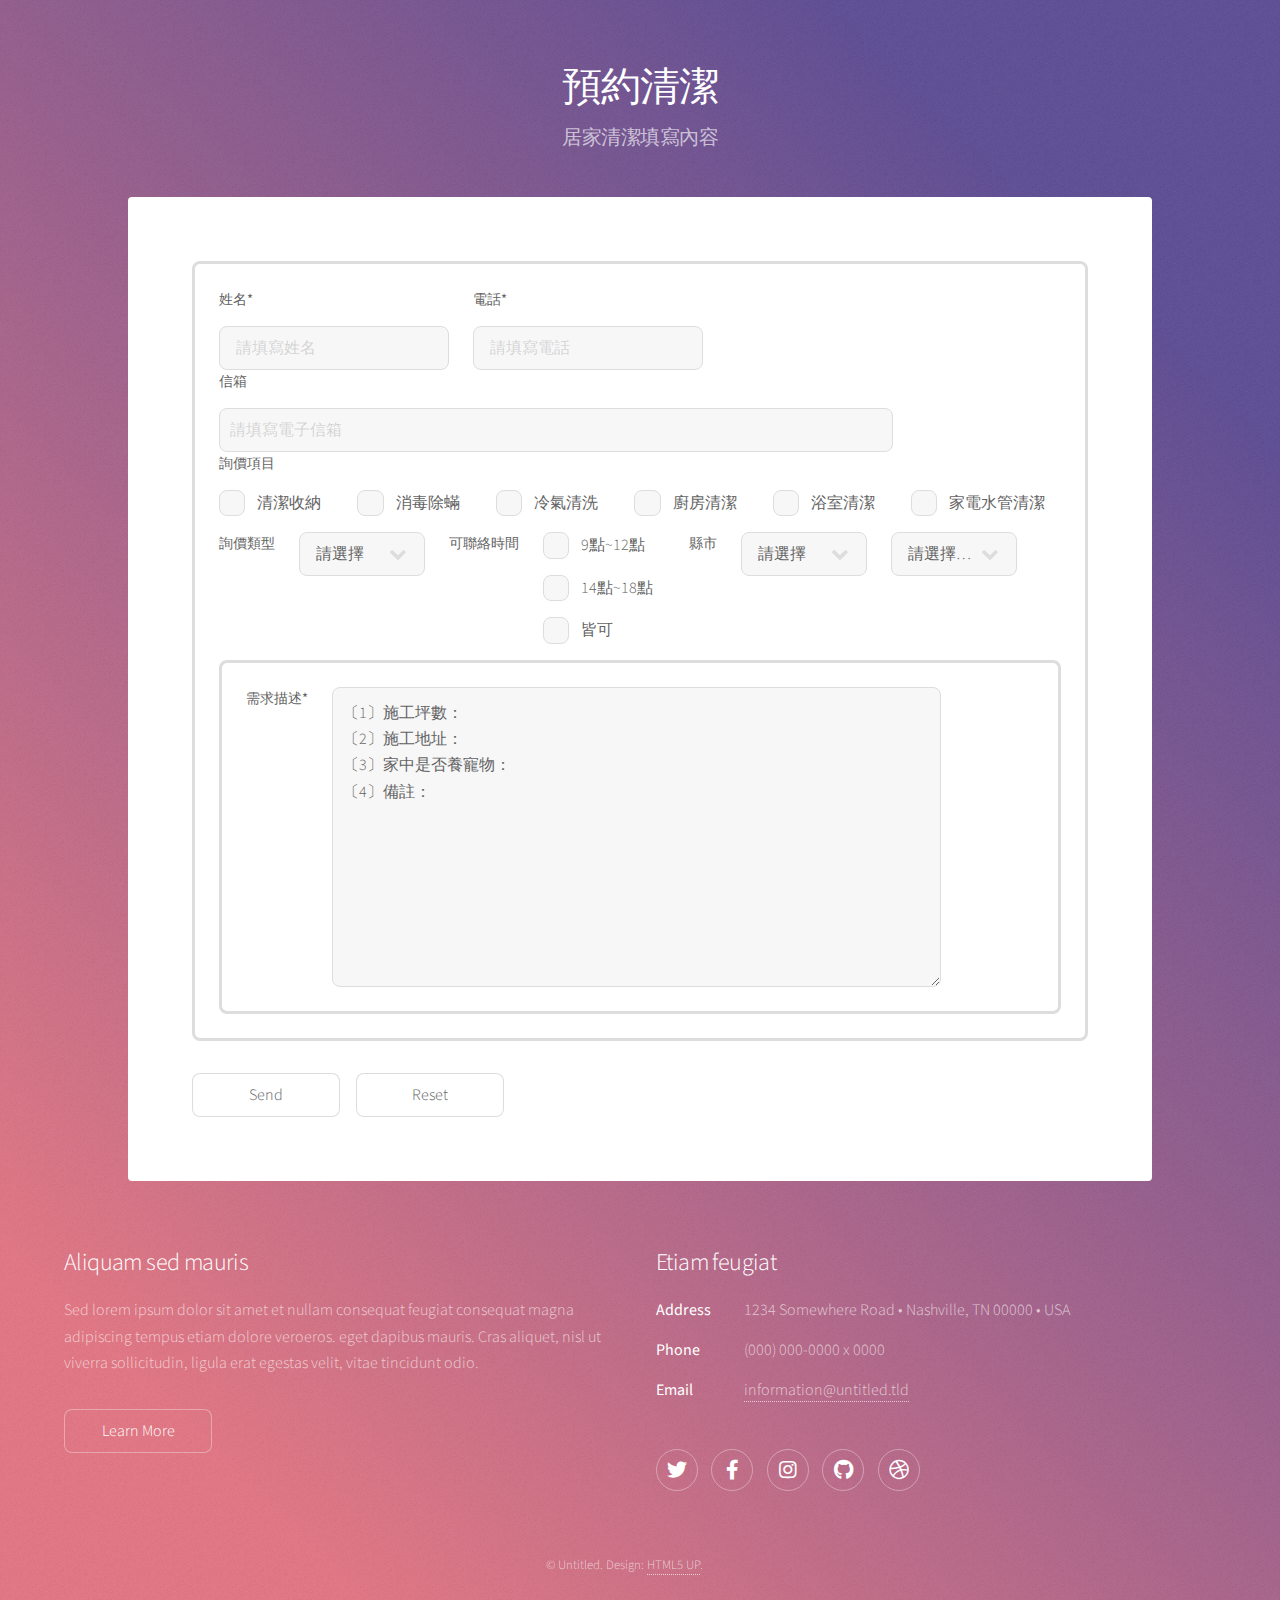
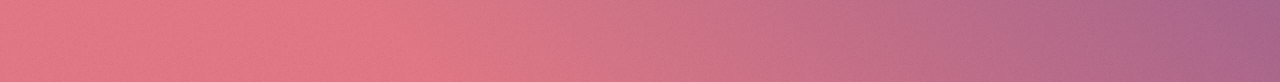
==== generic.html @ c470642e "Add files via upload" ====
<!DOCTYPE HTML>
<!--
	Stellar by HTML5 UP
	html5up.net | @ajlkn
	Free for personal and commercial use under the CCA 3.0 license (html5up.net/license)
-->
<html>
	<head>
		<title>Generic - Stellar by HTML5 UP</title>
		<meta charset="utf-8" />
		<meta name="viewport" content="width=device-width, initial-scale=1, user-scalable=no" />
		<link rel="stylesheet" href="assets/css/main.css" />
		<noscript><link rel="stylesheet" href="assets/css/noscript.css" /></noscript>
	</head>
	<body class="is-preload">

		<!-- Wrapper -->
			<div id="wrapper">

				<!-- Header -->
					<header id="header">
						<h1>預約清潔</h1>
						<p>居家清潔填寫內容</p>
					</header>

				<!-- Main -->
					<div id="main">

						<!-- Content -->
							<section id="content" class="main">
								<div class="formFlex">
									<div class="box">
										<div class="form-item">
											<div class="row">
												<!-- 姓名欄位 -->
												<div class="col-sm-6">
													<label for="name">姓名<span class="req-star">*</span></label>
													<input type="text" class="form-control" req="Y"  placeholder="請填寫姓名" title="請填寫姓名" form_id="name" />
												</div>
												<!-- 電話欄位 -->
												<div class="col-sm-6">
													<label for="tel">電話<span class="req-star">*</span></label>
													<input type="text" class="form-control" placeholder="請填寫電話" required title="請填寫電話" form_id="tel" />
												</div>
											</div>
										</div>
										
										<div class="form-item">
											<div class="row">
												<!-- 信箱欄位 -->
												<div class="col-sm-12">
													<label for="email">信箱</label>
													<input type="email" class="form-control" placeholder="請填寫電子信箱" title="請填寫電子信箱" form_id="email" style="width: 80%; padding: 10px; />
													
												</div>
											</div>
										</div>
										
										<div class="form-item>
											<div class="row">
												<div class="col-sm-3">
													<label for="">詢價項目</label>
												</div>
												<div class="col-sm-9">
													<div class="row">
														<div class="col-md-6">
																<div class="form-check form-check-inline">
																	<input class="form-check-input" type="checkbox" form_id="item" id="opt1" value="環境消毒" v2="pYS_BtY0m6yTLVaMa1JCag" onclick="cancel_item()">
																	<label class="form-check-label" for="opt1">清潔收納</label>
																</div>
															</div><div class="col-md-6">
																<div class="form-check form-check-inline">
																	<input class="form-check-input" type="checkbox" form_id="item" id="opt2" value="石材美容保養" v2="5tKpKqHPsMZQ82iPyZj4TQ" onclick="cancel_item()">
																	<label class="form-check-label" for="opt2">消毒除蟎</label>
																</div>
															</div><div class="col-md-6">
																<div class="form-check form-check-inline">
																	<input class="form-check-input" type="checkbox" form_id="item" id="opt3" value="地毯沙發清洗" v2="u4tA4QRfb-5cNGFmIECgQw" onclick="cancel_item()">
																	<label class="form-check-label" for="opt3">冷氣清洗</label>
																</div>
															</div><div class="col-md-6">
																<div class="form-check form-check-inline">
																	<input class="form-check-input" type="checkbox" form_id="item" id="opt4" value="深度清潔" v2="uLttaPXm97S-qRKG-ynlGA" onclick="cancel_item()">
																	<label class="form-check-label" for="opt4">廚房清潔</label>
																</div>
															</div><div class="col-md-6">
																<div class="form-check form-check-inline">
																	<input class="form-check-input" type="checkbox" form_id="item" id="opt5" value="駐點清潔管理維護" v2="Twlimva6g_nLSvMaW_A39w" onclick="cancel_item()">
																	<label class="form-check-label" for="opt5">浴室清潔</label>
																</div>
															</div><div class="col-md-6">
																<div class="form-check form-check-inline">
																	<input class="form-check-input" type="checkbox" form_id="item" id="opt8" value="家電水管清潔" v2="MtB-sEnBgJugyeVyTZpftA" onclick="cancel_item()">
																	<label class="form-check-label" for="opt8">家電水管清潔</label>
																</div>
															</div>
													</div>
												</div>
											</div>
										</div>
										<div class="form-item">
											<div class="row">
												<div class="col-sm-3">
													<label for="">詢價類型</label>
												</div>
												<div class="col-sm-9">
													<select class="form-control" name="" id="" form_id="type">
														<option selected disabled value="">請選擇</option>
														<option value="住家">住家</option>
														<option value="營業場所">營業場所</option>
														<option value="商辦大樓">商辦大樓</option>
														<option value="辦公室">辦公室</option>
														<option value="社區">社區</option>
														<option value="醫院診所">醫院診所</option>
														<option value="其他">其他</option>
													</select>
												</div>
											</div>
										</div>
										<div class="form-item">
											<div class="row">
												<div class="col-sm-3">
													<label for="">可聯絡時間</label>
												</div>
												<div class="col-sm-9">
													<div class="form-check form-check-inline">
														<input class="form-check-input" type="checkbox" id="time1" value="9點~12點" form_id="time">
														<label class="form-check-label" for="time1">9點~12點</label>
													</div>
													<div class="form-check form-check-inline">
														<input class="form-check-input" type="checkbox" id="time2" value="14點~18點" form_id="time">
														<label class="form-check-label" for="time2">14點~18點</label>
													</div>
													<div class="form-check form-check-inline">
														<input class="form-check-input" type="checkbox" id="time3" value="皆可" form_id="time">
														<label class="form-check-label" for="time3">皆可</label>
													</div>
												</div>
											</div>
										</div>
										<div class="form-item">
											<div class="row">
												<div class="col-sm-3">
													<label for="">縣市</label>
												</div>
												<div class="col-sm-9">
													<div class="row">
														<div class="col-6">
															<!-- 城市選擇 -->
															<select class="form-control" name="city" id="city" form_id="city">
															  <option selected disabled value="">請選擇</option>
															  <option value="taipei">台北市</option>
															  <option value="newtaipei">新北市</option>
															</select>
														  </div>
														  <div class="col-6">
															<!-- 區域選擇 -->
															<select class="form-control" name="district" id="district" form_id="district">
															  <option selected disabled value="">請選擇區域</option>
															</select>
														  </div>



<script>
	// 初始化區域選項
	const districtOptions = {
	  taipei: [
		'中正區', '大安區', '松山區', '信義區', '士林區'
	  ],
	  newtaipei: [
		'淡水區', '新莊區', '中和區', '永和區', '三重區'
	  ]
	};
  
	// 取得城市選擇器和區域選擇器
	const citySelect = document.getElementById('city');
	const districtSelect = document.getElementById('district');
  
	// 當城市選擇變化時更新區域選擇
	citySelect.addEventListener('change', function() {
	  const selectedCity = citySelect.value;
  
	  // 清空現有的區域選項
	  districtSelect.innerHTML = '<option selected disabled value="">請選擇區域</option>';
  
	  // 根據選擇的城市動態創建區域選項
	  if (districtOptions[selectedCity]) {
		districtOptions[selectedCity].forEach(function(district) {
		  const option = document.createElement('option');
		  option.value = district;
		  option.textContent = district;
		  districtSelect.appendChild(option);
		});
	  }
	});
  
	// 預設觸發一次來載入初始的區域選項
	citySelect.dispatchEvent(new Event('change'));
  </script>

													</div>
												</div>
											</div>
										</div>

									</div>
									<div class="box">
										<div class="form-item">
											<div class="row">
												<div class="col-sm-3">
													<label for="">需求描述<span class="req-star">*</span></label>
												</div>
												<div class="col-sm-9">
													<textarea class="form-control askTextarea" name="" id="" rows="7" style="width: 300%; height: 300px; padding-left: 10px; text-align: left;" req="Y" title="請填寫需求描述" form_id="content">
〔1〕施工坪數：
〔2〕施工地址：
〔3〕家中是否養寵物：
〔4〕備註：
													</textarea>
												</div>
											</div>
										</div>
									</div>
													
													
											</div>
										</div>
										
														<div class="col-12">
															<ul class="actions">
																<li><input type="submit" class="style1" value="Send" /></li>
																<li><input type="reset" class="style2" value="Reset" /></li>
															</ul>
													</div>

												</div>
											</div>
										</div>
									</div>
								</div>
							</section>

					</div>

				<!-- Footer -->
					<footer id="footer">
						<section>
							<h2>Aliquam sed mauris</h2>
							<p>Sed lorem ipsum dolor sit amet et nullam consequat feugiat consequat magna adipiscing tempus etiam dolore veroeros. eget dapibus mauris. Cras aliquet, nisl ut viverra sollicitudin, ligula erat egestas velit, vitae tincidunt odio.</p>
							<ul class="actions">
								<li><a href="#" class="button">Learn More</a></li>
							</ul>
						</section>
						<section>
							<h2>Etiam feugiat</h2>
							<dl class="alt">
								<dt>Address</dt>
								<dd>1234 Somewhere Road &bull; Nashville, TN 00000 &bull; USA</dd>
								<dt>Phone</dt>
								<dd>(000) 000-0000 x 0000</dd>
								<dt>Email</dt>
								<dd><a href="#">information@untitled.tld</a></dd>
							</dl>
							<ul class="icons">
								<li><a href="#" class="icon brands fa-twitter alt"><span class="label">Twitter</span></a></li>
								<li><a href="#" class="icon brands fa-facebook-f alt"><span class="label">Facebook</span></a></li>
								<li><a href="#" class="icon brands fa-instagram alt"><span class="label">Instagram</span></a></li>
								<li><a href="#" class="icon brands fa-github alt"><span class="label">GitHub</span></a></li>
								<li><a href="#" class="icon brands fa-dribbble alt"><span class="label">Dribbble</span></a></li>
							</ul>
						</section>
						<p class="copyright">&copy; Untitled. Design: <a href="https://html5up.net">HTML5 UP</a>.</p>
					</footer>

			</div>

		<!-- Scripts -->
			<script src="assets/js/jquery.min.js"></script>
			<script src="assets/js/jquery.scrollex.min.js"></script>
			<script src="assets/js/jquery.scrolly.min.js"></script>
			<script src="assets/js/browser.min.js"></script>
			<script src="assets/js/breakpoints.min.js"></script>
			<script src="assets/js/util.js"></script>
			<script src="assets/js/main.js"></script>

	</body>
</html>
---- assets/css/main.css ----
@import url(fontawesome-all.min.css);
@import 'https://fonts.googleapis.com/css?family=Source+Sans+Pro:300,400';

/*
	Stellar by HTML5 UP
	html5up.net | @ajlkn
	Free for personal and commercial use under the CCA 3.0 license (html5up.net/license)
*/

html, body, div, span, applet, object,
iframe, h1, h2, h3, h4, h5, h6, p, blockquote,
pre, a, abbr, acronym, address, big, cite,
code, del, dfn, em, img, ins, kbd, q, s, samp,
small, strike, strong, sub, sup, tt, var, b,
u, i, center, dl, dt, dd, ol, ul, li, fieldset,
form, label, legend, table, caption, tbody,
tfoot, thead, tr, th, td, article, aside,
canvas, details, embed, figure, figcaption,
footer, header, hgroup, menu, nav, output, ruby,
section, summary, time, mark, audio, video {
	margin: 0;
	padding: 0;
	border: 0;
	font-size: 100%;
	font: inherit;
	vertical-align: baseline;}

article, aside, details, figcaption, figure,
footer, header, hgroup, menu, nav, section {
	display: block;}

body {
	line-height: 1;
}



.background-image {
    width: 100%; /* 背景圖片充滿容器 */
    height: 80vh; /* 設置高度為視窗高度 */
    object-fit: cover; /* 確保圖片按照比例充滿 */
    z-index: -1; /* 將圖片置於背景 */
    position: absolute;
    top: 0;
    left: 0;
}

p.intro {
    font-size: 18px; /* 調整字型大小 */
    line-height: 2.5; /* 調整行距 */
    color: #444; /* 深灰色 */
    font-weight: bold; /* 加粗文字 */
    margin-bottom: 20px;
    font-family: 'Klee One', sans-serif;
  }
  
  p.promise {
    font-size: 16px;
    line-height: 2;
    color: #555; /* 中灰色 */
    margin-bottom: 15px;
    text-align: left; /* 靠左對齊 */
    font-family: 'Klee One', sans-serif;
  }

  .custom-font {
	font-family: 'Klee One', sans-serif;
  }
  
  p.ending {
    font-size: 16px;
    line-height: 2.2;
    color: #666; /* 淺灰色 */
    font-style: italic; /* 斜體 */
    text-align: right; /* 靠右對齊 */
    margin-top: 20px;
    font-family: 'Klee One', sans-serif;
  }
  
  .parent-container {
	width: 100%; /* 保證容器寬度 */
  }

  /* 設定 Klee One 字體 */
@import url('https://fonts.googleapis.com/css2?family=Klee+One&display=swap');

/* 設定 Klee One 字體 */
@import url('https://fonts.googleapis.com/css2?family=Klee+One&display=swap');


/* 方框樣式 */
.content-box {
    border: 2px solid #ccc; /* 邊框顏色和寬度 */
    padding: 20px; /* 內邊距 */
    margin: 20px 0; /* 外邊距 */
    background-color: #f9f9f9; /* 背景顏色 */
    border-radius: 10px; /* 邊框圓角 */
    font-family: 'Klee One', sans-serif; /* 字體 */
}





.highlight-text {
    font-family: 'Klee One', sans-serif;  /* 更改字體 */
    font-size: 0.75em;  /* 設置字體大小 */
    color: #393130;  /* 可選，改變文字顏色 */
	padding: 10px;  /* 內邊距 */
    border: 2px solid #292221;  /* 邊框顏色 */
    border-radius: 5px;  /* 可選，圓角邊框 */
    display: inline-flex;  /* 使文字框保持在文字周圍 */
}

/* 包裝文本和圖片的容器 */
.content-container {
    display: flex;
    justify-content: space-between; /* 使內容分布在兩端 */
    align-items: center; /* 垂直居中 */
}

/* 圖片部分 */
.image-content {
    width: 35%; /* 根據需要調整圖片區域的寬度 */
}

/* 使圖片不會超過容器的寬度 */
.image-content img {
    max-width: 100%;
    height: auto;
}

/* 確保圖片大小和位置正確 */
#header .logo img {
	width: 100px;  /* 根據你要的大小調整 */
	height: auto;  /* 保持圖片的比例 */
	max-width: 100%;  /* 保持圖片響應式，適應不同螢幕 */
	display: block;  /* 去除圖片下方空白 */
	margin: 0 auto;  /* 水平居中圖片 */
  }
  
  /* 置中容器 */
  #header .logo {
	display: flex;
	justify-content: center; /* 水平置中 */
	align-items: center; /* 垂直置中 */
  }

ol, ul {
	list-style: none;
}

blockquote, q {
	quotes: none;
}

	blockquote:before, blockquote:after, q:before, q:after {
		content: '';
		content: none;
	}

table {
	border-collapse: collapse;
	border-spacing: 0;
}

body {
	-webkit-text-size-adjust: none;
}

mark {
	background-color: transparent;
	color: inherit;
}

input::-moz-focus-inner {
	border: 0;
	padding: 0;
}

input, select, textarea {
	-moz-appearance: none;
	-webkit-appearance: none;
	-ms-appearance: none;
	appearance: none;
}

/* Basic */

	@-ms-viewport {
		width: device-width;
	}

	body {
		-ms-overflow-style: scrollbar;
	}

	@media screen and (max-width: 480px) {

		html, body {
			min-width: 320px;
		}

	}

	html {
		box-sizing: border-box;
	}

	*, *:before, *:after {
		box-sizing: inherit;
	}

	body {
		background-color: #935d8c;
		background-image: url("images/overlay.png"), -moz-linear-gradient(45deg, #e37682 15%, #5f4d93 85%);
		background-image: url("images/overlay.png"), -webkit-linear-gradient(45deg, #e37682 15%, #5f4d93 85%);
		background-image: url("images/overlay.png"), -ms-linear-gradient(45deg, #e37682 15%, #5f4d93 85%);
		background-image: url("images/overlay.png"), linear-gradient(45deg, #e37682 15%, #5f4d93 85%);
	}

		body.is-preload *, body.is-preload *:before, body.is-preload *:after {
			-moz-animation: none !important;
			-webkit-animation: none !important;
			-ms-animation: none !important;
			animation: none !important;
			-moz-transition: none !important;
			-webkit-transition: none !important;
			-ms-transition: none !important;
			transition: none !important;
		}

/* Type */

	body {
		background-color: #935d8c;
		color: rgba(255, 255, 255, 0.65);
	}

	body, input, select, textarea {
		font-family: "Source Sans Pro", Helvetica, sans-serif;
		font-size: 17pt;
		font-weight: 300;
		line-height: 1.65;
	}

		@media screen and (max-width: 1680px) {

			body, input, select, textarea {
				font-size: 14pt;
			}

		}

		@media screen and (max-width: 1280px) {

			body, input, select, textarea {
				font-size: 12pt;
			}

		}

		@media screen and (max-width: 360px) {

			body, input, select, textarea {
				font-size: 11pt;
			}

		}

	a {
		-moz-transition: color 0.2s ease, border-bottom 0.2s ease;
		-webkit-transition: color 0.2s ease, border-bottom 0.2s ease;
		-ms-transition: color 0.2s ease, border-bottom 0.2s ease;
		transition: color 0.2s ease, border-bottom 0.2s ease;
		text-decoration: none;
		border-bottom: dotted 1px;
		color: inherit;
	}

		a:hover {
			border-bottom-color: transparent;
		}

	strong, b {
		font-weight: 400;
	}

	em, i {
		font-style: italic;
	}

	p {
		margin: 0 0 2em 0;
	}

		p.content {
			-moz-columns: 20em 2;
			-webkit-columns: 20em 2;
			-ms-columns: 20em 2;
			columns: 20em 2;
			-moz-column-gap: 2em;
			-webkit-column-gap: 2em;
			-ms-column-gap: 2em;
			column-gap: 2em;
			text-align: justify;
		}

	h1, h2, h3, h4, h5, h6 {
		font-weight: 300;
		line-height: 1.5;
		margin: 0 0 0.7em 0;
		letter-spacing: -0.025em;
	}

		h1 a, h2 a, h3 a, h4 a, h5 a, h6 a {
			color: inherit;
			text-decoration: none;
		}

	h1 {
		font-size: 2.5em;
		line-height: 1.2;
	}

	h2 {
		font-size: 1.5em;
	}

	h3 {
		font-size: 1.25em;
	}

	h4 {
		font-size: 1.1em;
	}

	h5 {
		font-size: 0.9em;
	}

	h6 {
		font-size: 0.7em;
	}

	@media screen and (max-width: 736px) {

		h1 {
			font-size: 2em;
		}

	}

	sub {
		font-size: 0.8em;
		position: relative;
		top: 0.5em;
	}

	sup {
		font-size: 0.8em;
		position: relative;
		top: -0.5em;
	}

	blockquote {
		border-left: solid 4px;
		font-style: italic;
		margin: 0 0 2em 0;
		padding: 0.5em 0 0.5em 2em;
	}

	code {
		border-radius: 8px;
		border: solid 1px;
		font-family: "Courier New", monospace;
		font-size: 0.9em;
		margin: 0 0.25em;
		padding: 0.25em 0.65em;
	}

	pre {
		-webkit-overflow-scrolling: touch;
		font-family: "Courier New", monospace;
		font-size: 0.9em;
		margin: 0 0 2em 0;
	}

		pre code {
			display: block;
			line-height: 1.75;
			padding: 1em 1.5em;
			overflow-x: auto;
		}

	hr {
		border: 0;
		border-bottom: solid 1px;
		margin: 2em 0;
	}

		hr.major {
			margin: 3em 0;
		}

	.align-left {
		text-align: left;
	}

	.align-center {
		text-align: center;
	}

	.align-right {
		text-align: right;
	}

	input, select, textarea {
		color: #ffffff;
	}

	a:hover {
		color: #ffffff;
	}

	strong, b {
		color: #ffffff;
	}

	h1, h2, h3, h4, h5, h6 {
		color: #ffffff;
	}

	blockquote {
		border-left-color: rgba(255, 255, 255, 0.35);
	}

	code {
		background: rgba(255, 255, 255, 0.075);
		border-color: rgba(255, 255, 255, 0.35);
	}

	hr {
		border-bottom-color: rgba(255, 255, 255, 0.35);
	}

/* Row */

	.row {
		display: flex;
		flex-wrap: wrap;
		box-sizing: border-box;
		align-items: stretch;
	}

		.row > * {
			box-sizing: border-box;
		}

		.row.gtr-uniform > * > :last-child {
			margin-bottom: 0;
		}

		.row.aln-left {
			justify-content: flex-start;
		}

		.row.aln-center {
			justify-content: center;
		}

		.row.aln-right {
			justify-content: flex-end;
		}

		.row.aln-top {
			align-items: flex-start;
		}

		.row.aln-middle {
			align-items: center;
		}

		.row.aln-bottom {
			align-items: flex-end;
		}

		.row > .imp {
			order: -1;
		}

		.row > .col-1 {
			width: 8.33333%;
		}

		.row > .off-1 {
			margin-left: 8.33333%;
		}

		.row > .col-2 {
			width: 16.66667%;
		}

		.row > .off-2 {
			margin-left: 16.66667%;
		}

		.row > .col-3 {
			width: 25%;
		}

		.row > .off-3 {
			margin-left: 25%;
		}

		.row > .col-4 {
			width: 33.33333%;
		}

		.row > .off-4 {
			margin-left: 33.33333%;
		}

		.row > .col-5 {
			width: 41.66667%;
		}

		.row > .off-5 {
			margin-left: 41.66667%;
		}

		.row > .col-6 {
			width: 50%;
		}

		.row > .off-6 {
			margin-left: 50%;
		}

		.row > .col-7 {
			width: 58.33333%;
		}

		.row > .off-7 {
			margin-left: 58.33333%;
		}

		.row > .col-8 {
			width: 66.66667%;
		}

		.row > .off-8 {
			margin-left: 66.66667%;
		}

		.row > .col-9 {
			width: 75%;
		}

		.row > .off-9 {
			margin-left: 75%;
		}

		.row > .col-10 {
			width: 83.33333%;
		}

		.row > .off-10 {
			margin-left: 83.33333%;
		}

		.row > .col-11 {
			width: 91.66667%;
		}

		.row > .off-11 {
			margin-left: 91.66667%;
		}

		.row > .col-12 {
			width: 100%;
		}

		.row > .off-12 {
			margin-left: 100%;
		}

		.row.gtr-0 {
			margin-top: 0;
			margin-left: 0em;
		}

			.row.gtr-0 > * {
				padding: 0 0 0 0em;
			}

			.row.gtr-0.gtr-uniform {
				margin-top: 0em;
			}

				.row.gtr-0.gtr-uniform > * {
					padding-top: 0em;
				}

		.row.gtr-25 {
			margin-top: 0;
			margin-left: -0.375em;
		}

			.row.gtr-25 > * {
				padding: 0 0 0 0.375em;
			}

			.row.gtr-25.gtr-uniform {
				margin-top: -0.375em;
			}

				.row.gtr-25.gtr-uniform > * {
					padding-top: 0.375em;
				}

		.row.gtr-50 {
			margin-top: 0;
			margin-left: -0.75em;
		}

			.row.gtr-50 > * {
				padding: 0 0 0 0.75em;
			}

			.row.gtr-50.gtr-uniform {
				margin-top: -0.75em;
			}

				.row.gtr-50.gtr-uniform > * {
					padding-top: 0.75em;
				}

		.row {
			margin-top: 0;
			margin-left: -1.5em;
		}

			.row > * {
				padding: 0 0 0 1.5em;
			}

			.row.gtr-uniform {
				margin-top: -1.5em;
			}

				.row.gtr-uniform > * {
					padding-top: 1.5em;
				}

		.row.gtr-150 {
			margin-top: 0;
			margin-left: -2.25em;
		}

			.row.gtr-150 > * {
				padding: 0 0 0 2.25em;
			}

			.row.gtr-150.gtr-uniform {
				margin-top: -2.25em;
			}

				.row.gtr-150.gtr-uniform > * {
					padding-top: 2.25em;
				}

		.row.gtr-200 {
			margin-top: 0;
			margin-left: -3em;
		}

			.row.gtr-200 > * {
				padding: 0 0 0 3em;
			}

			.row.gtr-200.gtr-uniform {
				margin-top: -3em;
			}

				.row.gtr-200.gtr-uniform > * {
					padding-top: 3em;
				}

		@media screen and (max-width: 1680px) {

			.row {
				display: flex;
				flex-wrap: wrap;
				box-sizing: border-box;
				align-items: stretch;
			}

				.row > * {
					box-sizing: border-box;
				}

				.row.gtr-uniform > * > :last-child {
					margin-bottom: 0;
				}

				.row.aln-left {
					justify-content: flex-start;
				}

				.row.aln-center {
					justify-content: center;
				}

				.row.aln-right {
					justify-content: flex-end;
				}

				.row.aln-top {
					align-items: flex-start;
				}

				.row.aln-middle {
					align-items: center;
				}

				.row.aln-bottom {
					align-items: flex-end;
				}

				.row > .imp-xlarge {
					order: -1;
				}

				.row > .col-1-xlarge {
					width: 8.33333%;
				}

				.row > .off-1-xlarge {
					margin-left: 8.33333%;
				}

				.row > .col-2-xlarge {
					width: 16.66667%;
				}

				.row > .off-2-xlarge {
					margin-left: 16.66667%;
				}

				.row > .col-3-xlarge {
					width: 25%;
				}

				.row > .off-3-xlarge {
					margin-left: 25%;
				}

				.row > .col-4-xlarge {
					width: 33.33333%;
				}

				.row > .off-4-xlarge {
					margin-left: 33.33333%;
				}

				.row > .col-5-xlarge {
					width: 41.66667%;
				}

				.row > .off-5-xlarge {
					margin-left: 41.66667%;
				}

				.row > .col-6-xlarge {
					width: 50%;
				}

				.row > .off-6-xlarge {
					margin-left: 50%;
				}

				.row > .col-7-xlarge {
					width: 58.33333%;
				}

				.row > .off-7-xlarge {
					margin-left: 58.33333%;
				}

				.row > .col-8-xlarge {
					width: 66.66667%;
				}

				.row > .off-8-xlarge {
					margin-left: 66.66667%;
				}

				.row > .col-9-xlarge {
					width: 75%;
				}

				.row > .off-9-xlarge {
					margin-left: 75%;
				}

				.row > .col-10-xlarge {
					width: 83.33333%;
				}

				.row > .off-10-xlarge {
					margin-left: 83.33333%;
				}

				.row > .col-11-xlarge {
					width: 91.66667%;
				}

				.row > .off-11-xlarge {
					margin-left: 91.66667%;
				}

				.row > .col-12-xlarge {
					width: 100%;
				}

				.row > .off-12-xlarge {
					margin-left: 100%;
				}

				.row.gtr-0 {
					margin-top: 0;
					margin-left: 0em;
				}

					.row.gtr-0 > * {
						padding: 0 0 0 0em;
					}

					.row.gtr-0.gtr-uniform {
						margin-top: 0em;
					}

						.row.gtr-0.gtr-uniform > * {
							padding-top: 0em;
						}

				.row.gtr-25 {
					margin-top: 0;
					margin-left: -0.375em;
				}

					.row.gtr-25 > * {
						padding: 0 0 0 0.375em;
					}

					.row.gtr-25.gtr-uniform {
						margin-top: -0.375em;
					}

						.row.gtr-25.gtr-uniform > * {
							padding-top: 0.375em;
						}

				.row.gtr-50 {
					margin-top: 0;
					margin-left: -0.75em;
				}

					.row.gtr-50 > * {
						padding: 0 0 0 0.75em;
					}

					.row.gtr-50.gtr-uniform {
						margin-top: -0.75em;
					}

						.row.gtr-50.gtr-uniform > * {
							padding-top: 0.75em;
						}

				.row {
					margin-top: 0;
					margin-left: -1.5em;
				}

					.row > * {
						padding: 0 0 0 1.5em;
					}

					.row.gtr-uniform {
						margin-top: -1.5em;
					}

						.row.gtr-uniform > * {
							padding-top: 1.5em;
						}

				.row.gtr-150 {
					margin-top: 0;
					margin-left: -2.25em;
				}

					.row.gtr-150 > * {
						padding: 0 0 0 2.25em;
					}

					.row.gtr-150.gtr-uniform {
						margin-top: -2.25em;
					}

						.row.gtr-150.gtr-uniform > * {
							padding-top: 2.25em;
						}

				.row.gtr-200 {
					margin-top: 0;
					margin-left: -3em;
				}

					.row.gtr-200 > * {
						padding: 0 0 0 3em;
					}

					.row.gtr-200.gtr-uniform {
						margin-top: -3em;
					}

						.row.gtr-200.gtr-uniform > * {
							padding-top: 3em;
						}

		}

		@media screen and (max-width: 1280px) {

			.row {
				display: flex;
				flex-wrap: wrap;
				box-sizing: border-box;
				align-items: stretch;
			}

				.row > * {
					box-sizing: border-box;
				}

				.row.gtr-uniform > * > :last-child {
					margin-bottom: 0;
				}

				.row.aln-left {
					justify-content: flex-start;
				}

				.row.aln-center {
					justify-content: center;
				}

				.row.aln-right {
					justify-content: flex-end;
				}

				.row.aln-top {
					align-items: flex-start;
				}

				.row.aln-middle {
					align-items: center;
				}

				.row.aln-bottom {
					align-items: flex-end;
				}

				.row > .imp-large {
					order: -1;
				}

				.row > .col-1-large {
					width: 8.33333%;
				}

				.row > .off-1-large {
					margin-left: 8.33333%;
				}

				.row > .col-2-large {
					width: 16.66667%;
				}

				.row > .off-2-large {
					margin-left: 16.66667%;
				}

				.row > .col-3-large {
					width: 25%;
				}

				.row > .off-3-large {
					margin-left: 25%;
				}

				.row > .col-4-large {
					width: 33.33333%;
				}

				.row > .off-4-large {
					margin-left: 33.33333%;
				}

				.row > .col-5-large {
					width: 41.66667%;
				}

				.row > .off-5-large {
					margin-left: 41.66667%;
				}

				.row > .col-6-large {
					width: 50%;
				}

				.row > .off-6-large {
					margin-left: 50%;
				}

				.row > .col-7-large {
					width: 58.33333%;
				}

				.row > .off-7-large {
					margin-left: 58.33333%;
				}

				.row > .col-8-large {
					width: 66.66667%;
				}

				.row > .off-8-large {
					margin-left: 66.66667%;
				}

				.row > .col-9-large {
					width: 75%;
				}

				.row > .off-9-large {
					margin-left: 75%;
				}

				.row > .col-10-large {
					width: 83.33333%;
				}

				.row > .off-10-large {
					margin-left: 83.33333%;
				}

				.row > .col-11-large {
					width: 91.66667%;
				}

				.row > .off-11-large {
					margin-left: 91.66667%;
				}

				.row > .col-12-large {
					width: 100%;
				}

				.row > .off-12-large {
					margin-left: 100%;
				}

				.row.gtr-0 {
					margin-top: 0;
					margin-left: 0em;
				}

					.row.gtr-0 > * {
						padding: 0 0 0 0em;
					}

					.row.gtr-0.gtr-uniform {
						margin-top: 0em;
					}

						.row.gtr-0.gtr-uniform > * {
							padding-top: 0em;
						}

				.row.gtr-25 {
					margin-top: 0;
					margin-left: -0.375em;
				}

					.row.gtr-25 > * {
						padding: 0 0 0 0.375em;
					}

					.row.gtr-25.gtr-uniform {
						margin-top: -0.375em;
					}

						.row.gtr-25.gtr-uniform > * {
							padding-top: 0.375em;
						}

				.row.gtr-50 {
					margin-top: 0;
					margin-left: -0.75em;
				}

					.row.gtr-50 > * {
						padding: 0 0 0 0.75em;
					}

					.row.gtr-50.gtr-uniform {
						margin-top: -0.75em;
					}

						.row.gtr-50.gtr-uniform > * {
							padding-top: 0.75em;
						}

				.row {
					margin-top: 0;
					margin-left: -1.5em;
				}

					.row > * {
						padding: 0 0 0 1.5em;
					}

					.row.gtr-uniform {
						margin-top: -1.5em;
					}

						.row.gtr-uniform > * {
							padding-top: 1.5em;
						}

				.row.gtr-150 {
					margin-top: 0;
					margin-left: -2.25em;
				}

					.row.gtr-150 > * {
						padding: 0 0 0 2.25em;
					}

					.row.gtr-150.gtr-uniform {
						margin-top: -2.25em;
					}

						.row.gtr-150.gtr-uniform > * {
							padding-top: 2.25em;
						}

				.row.gtr-200 {
					margin-top: 0;
					margin-left: -3em;
				}

					.row.gtr-200 > * {
						padding: 0 0 0 3em;
					}

					.row.gtr-200.gtr-uniform {
						margin-top: -3em;
					}

						.row.gtr-200.gtr-uniform > * {
							padding-top: 3em;
						}

		}

		@media screen and (max-width: 980px) {

			.row {
				display: flex;
				flex-wrap: wrap;
				box-sizing: border-box;
				align-items: stretch;
			}

				.row > * {
					box-sizing: border-box;
				}

				.row.gtr-uniform > * > :last-child {
					margin-bottom: 0;
				}

				.row.aln-left {
					justify-content: flex-start;
				}

				.row.aln-center {
					justify-content: center;
				}

				.row.aln-right {
					justify-content: flex-end;
				}

				.row.aln-top {
					align-items: flex-start;
				}

				.row.aln-middle {
					align-items: center;
				}

				.row.aln-bottom {
					align-items: flex-end;
				}

				.row > .imp-medium {
					order: -1;
				}

				.row > .col-1-medium {
					width: 8.33333%;
				}

				.row > .off-1-medium {
					margin-left: 8.33333%;
				}

				.row > .col-2-medium {
					width: 16.66667%;
				}

				.row > .off-2-medium {
					margin-left: 16.66667%;
				}

				.row > .col-3-medium {
					width: 25%;
				}

				.row > .off-3-medium {
					margin-left: 25%;
				}

				.row > .col-4-medium {
					width: 33.33333%;
				}

				.row > .off-4-medium {
					margin-left: 33.33333%;
				}

				.row > .col-5-medium {
					width: 41.66667%;
				}

				.row > .off-5-medium {
					margin-left: 41.66667%;
				}

				.row > .col-6-medium {
					width: 50%;
				}

				.row > .off-6-medium {
					margin-left: 50%;
				}

				.row > .col-7-medium {
					width: 58.33333%;
				}

				.row > .off-7-medium {
					margin-left: 58.33333%;
				}

				.row > .col-8-medium {
					width: 66.66667%;
				}

				.row > .off-8-medium {
					margin-left: 66.66667%;
				}

				.row > .col-9-medium {
					width: 75%;
				}

				.row > .off-9-medium {
					margin-left: 75%;
				}

				.row > .col-10-medium {
					width: 83.33333%;
				}

				.row > .off-10-medium {
					margin-left: 83.33333%;
				}

				.row > .col-11-medium {
					width: 91.66667%;
				}

				.row > .off-11-medium {
					margin-left: 91.66667%;
				}

				.row > .col-12-medium {
					width: 100%;
				}

				.row > .off-12-medium {
					margin-left: 100%;
				}

				.row.gtr-0 {
					margin-top: 0;
					margin-left: 0em;
				}

					.row.gtr-0 > * {
						padding: 0 0 0 0em;
					}

					.row.gtr-0.gtr-uniform {
						margin-top: 0em;
					}

						.row.gtr-0.gtr-uniform > * {
							padding-top: 0em;
						}

				.row.gtr-25 {
					margin-top: 0;
					margin-left: -0.375em;
				}

					.row.gtr-25 > * {
						padding: 0 0 0 0.375em;
					}

					.row.gtr-25.gtr-uniform {
						margin-top: -0.375em;
					}

						.row.gtr-25.gtr-uniform > * {
							padding-top: 0.375em;
						}

				.row.gtr-50 {
					margin-top: 0;
					margin-left: -0.75em;
				}

					.row.gtr-50 > * {
						padding: 0 0 0 0.75em;
					}

					.row.gtr-50.gtr-uniform {
						margin-top: -0.75em;
					}

						.row.gtr-50.gtr-uniform > * {
							padding-top: 0.75em;
						}

				.row {
					margin-top: 0;
					margin-left: -1.5em;
				}

					.row > * {
						padding: 0 0 0 1.5em;
					}

					.row.gtr-uniform {
						margin-top: -1.5em;
					}

						.row.gtr-uniform > * {
							padding-top: 1.5em;
						}

				.row.gtr-150 {
					margin-top: 0;
					margin-left: -2.25em;
				}

					.row.gtr-150 > * {
						padding: 0 0 0 2.25em;
					}

					.row.gtr-150.gtr-uniform {
						margin-top: -2.25em;
					}

						.row.gtr-150.gtr-uniform > * {
							padding-top: 2.25em;
						}

				.row.gtr-200 {
					margin-top: 0;
					margin-left: -3em;
				}

					.row.gtr-200 > * {
						padding: 0 0 0 3em;
					}

					.row.gtr-200.gtr-uniform {
						margin-top: -3em;
					}

						.row.gtr-200.gtr-uniform > * {
							padding-top: 3em;
						}

		}

		@media screen and (max-width: 736px) {

			.row {
				display: flex;
				flex-wrap: wrap;
				box-sizing: border-box;
				align-items: stretch;
			}

				.row > * {
					box-sizing: border-box;
				}

				.row.gtr-uniform > * > :last-child {
					margin-bottom: 0;
				}

				.row.aln-left {
					justify-content: flex-start;
				}

				.row.aln-center {
					justify-content: center;
				}

				.row.aln-right {
					justify-content: flex-end;
				}

				.row.aln-top {
					align-items: flex-start;
				}

				.row.aln-middle {
					align-items: center;
				}

				.row.aln-bottom {
					align-items: flex-end;
				}

				.row > .imp-small {
					order: -1;
				}

				.row > .col-1-small {
					width: 8.33333%;
				}

				.row > .off-1-small {
					margin-left: 8.33333%;
				}

				.row > .col-2-small {
					width: 16.66667%;
				}

				.row > .off-2-small {
					margin-left: 16.66667%;
				}

				.row > .col-3-small {
					width: 25%;
				}

				.row > .off-3-small {
					margin-left: 25%;
				}

				.row > .col-4-small {
					width: 33.33333%;
				}

				.row > .off-4-small {
					margin-left: 33.33333%;
				}

				.row > .col-5-small {
					width: 41.66667%;
				}

				.row > .off-5-small {
					margin-left: 41.66667%;
				}

				.row > .col-6-small {
					width: 50%;
				}

				.row > .off-6-small {
					margin-left: 50%;
				}

				.row > .col-7-small {
					width: 58.33333%;
				}

				.row > .off-7-small {
					margin-left: 58.33333%;
				}

				.row > .col-8-small {
					width: 66.66667%;
				}

				.row > .off-8-small {
					margin-left: 66.66667%;
				}

				.row > .col-9-small {
					width: 75%;
				}

				.row > .off-9-small {
					margin-left: 75%;
				}

				.row > .col-10-small {
					width: 83.33333%;
				}

				.row > .off-10-small {
					margin-left: 83.33333%;
				}

				.row > .col-11-small {
					width: 91.66667%;
				}

				.row > .off-11-small {
					margin-left: 91.66667%;
				}

				.row > .col-12-small {
					width: 100%;
				}

				.row > .off-12-small {
					margin-left: 100%;
				}

				.row.gtr-0 {
					margin-top: 0;
					margin-left: 0em;
				}

					.row.gtr-0 > * {
						padding: 0 0 0 0em;
					}

					.row.gtr-0.gtr-uniform {
						margin-top: 0em;
					}

						.row.gtr-0.gtr-uniform > * {
							padding-top: 0em;
						}

				.row.gtr-25 {
					margin-top: 0;
					margin-left: -0.25em;
				}

					.row.gtr-25 > * {
						padding: 0 0 0 0.25em;
					}

					.row.gtr-25.gtr-uniform {
						margin-top: -0.25em;
					}

						.row.gtr-25.gtr-uniform > * {
							padding-top: 0.25em;
						}

				.row.gtr-50 {
					margin-top: 0;
					margin-left: -0.5em;
				}

					.row.gtr-50 > * {
						padding: 0 0 0 0.5em;
					}

					.row.gtr-50.gtr-uniform {
						margin-top: -0.5em;
					}

						.row.gtr-50.gtr-uniform > * {
							padding-top: 0.5em;
						}

				.row {
					margin-top: 0;
					margin-left: -1em;
				}

					.row > * {
						padding: 0 0 0 1em;
					}

					.row.gtr-uniform {
						margin-top: -1em;
					}

						.row.gtr-uniform > * {
							padding-top: 1em;
						}

				.row.gtr-150 {
					margin-top: 0;
					margin-left: -1.5em;
				}

					.row.gtr-150 > * {
						padding: 0 0 0 1.5em;
					}

					.row.gtr-150.gtr-uniform {
						margin-top: -1.5em;
					}

						.row.gtr-150.gtr-uniform > * {
							padding-top: 1.5em;
						}

				.row.gtr-200 {
					margin-top: 0;
					margin-left: -2em;
				}

					.row.gtr-200 > * {
						padding: 0 0 0 2em;
					}

					.row.gtr-200.gtr-uniform {
						margin-top: -2em;
					}

						.row.gtr-200.gtr-uniform > * {
							padding-top: 2em;
						}

		}

		@media screen and (max-width: 480px) {

			.row {
				display: flex;
				flex-wrap: wrap;
				box-sizing: border-box;
				align-items: stretch;
			}

				.row > * {
					box-sizing: border-box;
				}

				.row.gtr-uniform > * > :last-child {
					margin-bottom: 0;
				}

				.row.aln-left {
					justify-content: flex-start;
				}

				.row.aln-center {
					justify-content: center;
				}

				.row.aln-right {
					justify-content: flex-end;
				}

				.row.aln-top {
					align-items: flex-start;
				}

				.row.aln-middle {
					align-items: center;
				}

				.row.aln-bottom {
					align-items: flex-end;
				}

				.row > .imp-xsmall {
					order: -1;
				}

				.row > .col-1-xsmall {
					width: 8.33333%;
				}

				.row > .off-1-xsmall {
					margin-left: 8.33333%;
				}

				.row > .col-2-xsmall {
					width: 16.66667%;
				}

				.row > .off-2-xsmall {
					margin-left: 16.66667%;
				}

				.row > .col-3-xsmall {
					width: 25%;
				}

				.row > .off-3-xsmall {
					margin-left: 25%;
				}

				.row > .col-4-xsmall {
					width: 33.33333%;
				}

				.row > .off-4-xsmall {
					margin-left: 33.33333%;
				}

				.row > .col-5-xsmall {
					width: 41.66667%;
				}

				.row > .off-5-xsmall {
					margin-left: 41.66667%;
				}

				.row > .col-6-xsmall {
					width: 50%;
				}

				.row > .off-6-xsmall {
					margin-left: 50%;
				}

				.row > .col-7-xsmall {
					width: 58.33333%;
				}

				.row > .off-7-xsmall {
					margin-left: 58.33333%;
				}

				.row > .col-8-xsmall {
					width: 66.66667%;
				}

				.row > .off-8-xsmall {
					margin-left: 66.66667%;
				}

				.row > .col-9-xsmall {
					width: 75%;
				}

				.row > .off-9-xsmall {
					margin-left: 75%;
				}

				.row > .col-10-xsmall {
					width: 83.33333%;
				}

				.row > .off-10-xsmall {
					margin-left: 83.33333%;
				}

				.row > .col-11-xsmall {
					width: 91.66667%;
				}

				.row > .off-11-xsmall {
					margin-left: 91.66667%;
				}

				.row > .col-12-xsmall {
					width: 100%;
				}

				.row > .off-12-xsmall {
					margin-left: 100%;
				}

				.row.gtr-0 {
					margin-top: 0;
					margin-left: 0em;
				}

					.row.gtr-0 > * {
						padding: 0 0 0 0em;
					}

					.row.gtr-0.gtr-uniform {
						margin-top: 0em;
					}

						.row.gtr-0.gtr-uniform > * {
							padding-top: 0em;
						}

				.row.gtr-25 {
					margin-top: 0;
					margin-left: -0.3125em;
				}

					.row.gtr-25 > * {
						padding: 0 0 0 0.3125em;
					}

					.row.gtr-25.gtr-uniform {
						margin-top: -0.3125em;
					}

						.row.gtr-25.gtr-uniform > * {
							padding-top: 0.3125em;
						}

				.row.gtr-50 {
					margin-top: 0;
					margin-left: -0.625em;
				}

					.row.gtr-50 > * {
						padding: 0 0 0 0.625em;
					}

					.row.gtr-50.gtr-uniform {
						margin-top: -0.625em;
					}

						.row.gtr-50.gtr-uniform > * {
							padding-top: 0.625em;
						}

				.row {
					margin-top: 0;
					margin-left: -1.25em;
				}

					.row > * {
						padding: 0 0 0 1.25em;
					}

					.row.gtr-uniform {
						margin-top: -1.25em;
					}

						.row.gtr-uniform > * {
							padding-top: 1.25em;
						}

				.row.gtr-150 {
					margin-top: 0;
					margin-left: -1.875em;
				}

					.row.gtr-150 > * {
						padding: 0 0 0 1.875em;
					}

					.row.gtr-150.gtr-uniform {
						margin-top: -1.875em;
					}

						.row.gtr-150.gtr-uniform > * {
							padding-top: 1.875em;
						}

				.row.gtr-200 {
					margin-top: 0;
					margin-left: -2.5em;
				}

					.row.gtr-200 > * {
						padding: 0 0 0 2.5em;
					}

					.row.gtr-200.gtr-uniform {
						margin-top: -2.5em;
					}

						.row.gtr-200.gtr-uniform > * {
							padding-top: 2.5em;
						}

		}

/* Box */

	.box {
		border-radius: 8px;
		border: solid;
		margin-bottom: 2em;
		padding: 1.5em;
	}

		.box > :last-child,
		.box > :last-child > :last-child,
		.box > :last-child > :last-child > :last-child {
			margin-bottom: 0;
		}

		.box.alt {
			border: 0;
			border-radius: 0;
			padding: 0;
		}

	.box {
		border-color: rgba(255, 255, 255, 0.35);
	}

/* Button */

	input[type="submit"],
	input[type="reset"],
	input[type="button"],
	button,
	.button {
		-moz-appearance: none;
		-webkit-appearance: none;
		-ms-appearance: none;
		appearance: none;
		-moz-transition: background-color 0.2s ease-in-out, color 0.2s ease-in-out;
		-webkit-transition: background-color 0.2s ease-in-out, color 0.2s ease-in-out;
		-ms-transition: background-color 0.2s ease-in-out, color 0.2s ease-in-out;
		transition: background-color 0.2s ease-in-out, color 0.2s ease-in-out;
		border-radius: 8px;
		border: 0;
		cursor: pointer;
		display: inline-block;
		font-weight: 300;
		height: 2.75em;
		line-height: 2.75em;
		min-width: 9.25em;
		padding: 0 1.5em;
		text-align: center;
		text-decoration: none;
		white-space: nowrap;
	}

		input[type="submit"].icon,
		input[type="reset"].icon,
		input[type="button"].icon,
		button.icon,
		.button.icon {
			padding-left: 1.35em;
		}

			input[type="submit"].icon:before,
			input[type="reset"].icon:before,
			input[type="button"].icon:before,
			button.icon:before,
			.button.icon:before {
				margin-right: 0.5em;
			}

		input[type="submit"].fit,
		input[type="reset"].fit,
		input[type="button"].fit,
		button.fit,
		.button.fit {
			width: 100%;
		}

		input[type="submit"].small,
		input[type="reset"].small,
		input[type="button"].small,
		button.small,
		.button.small {
			font-size: 0.8em;
		}

		input[type="submit"].large,
		input[type="reset"].large,
		input[type="button"].large,
		button.large,
		.button.large {
			font-size: 1.35em;
		}

		input[type="submit"].disabled, input[type="submit"]:disabled,
		input[type="reset"].disabled,
		input[type="reset"]:disabled,
		input[type="button"].disabled,
		input[type="button"]:disabled,
		button.disabled,
		button:disabled,
		.button.disabled,
		.button:disabled {
			pointer-events: none;
			opacity: 0.25;
		}

		@media screen and (max-width: 736px) {

			input[type="submit"],
			input[type="reset"],
			input[type="button"],
			button,
			.button {
				min-width: 0;
			}

		}

	input[type="submit"],
	input[type="reset"],
	input[type="button"],
	button,
	.button {
		background-color: transparent;
		box-shadow: inset 0 0 0 1px rgba(255, 255, 255, 0.35);
		color: #ffffff !important;
	}

		input[type="submit"]:hover,
		input[type="reset"]:hover,
		input[type="button"]:hover,
		button:hover,
		.button:hover {
			background-color: rgba(255, 255, 255, 0.075);
		}

		input[type="submit"]:active,
		input[type="reset"]:active,
		input[type="button"]:active,
		button:active,
		.button:active {
			background-color: rgba(255, 255, 255, 0.2);
		}

		input[type="submit"].icon:before,
		input[type="reset"].icon:before,
		input[type="button"].icon:before,
		button.icon:before,
		.button.icon:before {
			color: rgba(255, 255, 255, 0.5);
		}

		input[type="submit"].primary,
		input[type="reset"].primary,
		input[type="button"].primary,
		button.primary,
		.button.primary {
			background-color: #8cc9f0;
			color: #ffffff !important;
			box-shadow: none;
		}

			input[type="submit"].primary:hover,
			input[type="reset"].primary:hover,
			input[type="button"].primary:hover,
			button.primary:hover,
			.button.primary:hover {
				background-color: #9acff2;
			}

			input[type="submit"].primary:active,
			input[type="reset"].primary:active,
			input[type="button"].primary:active,
			button.primary:active,
			.button.primary:active {
				background-color: #7ec3ee;
			}

			input[type="submit"].primary.icon:before,
			input[type="reset"].primary.icon:before,
			input[type="button"].primary.icon:before,
			button.primary.icon:before,
			.button.primary.icon:before {
				color: #ffffff !important;
			}

/* Form */

	form {
		margin: 0 0 2em 0;
	}

	label {
		display: block;
		font-size: 0.9em;
		font-weight: 400;
		margin: 0 0 1em 0;
	}

	input[type="text"],
	input[type="password"],
	input[type="email"],
	select,
	textarea {
		-moz-appearance: none;
		-webkit-appearance: none;
		-ms-appearance: none;
		appearance: none;
		border-radius: 8px;
		border: solid 1px;
		color: inherit;
		display: block;
		outline: 0;
		padding: 0 1em;
		text-decoration: none;
		width: 100%;
	}

		input[type="text"]:invalid,
		input[type="password"]:invalid,
		input[type="email"]:invalid,
		select:invalid,
		textarea:invalid {
			box-shadow: none;
		}

	select {
		background-size: 1.25rem;
		background-repeat: no-repeat;
		background-position: calc(100% - 1rem) center;
		height: 2.75em;
		padding-right: 2.75em;
		text-overflow: ellipsis;
	}

		select:focus::-ms-value {
			background-color: transparent;
		}

		select::-ms-expand {
			display: none;
		}

	input[type="text"],
	input[type="password"],
	input[type="email"],
	select {
		height: 2.75em;
	}

	textarea {
		padding: 0.75em 1em;
	}

	input[type="checkbox"],
	input[type="radio"] {
		-moz-appearance: none;
		-webkit-appearance: none;
		-ms-appearance: none;
		appearance: none;
		display: block;
		float: left;
		margin-right: -2em;
		opacity: 0;
		width: 1em;
		z-index: -1;
	}

		input[type="checkbox"] + label,
		input[type="radio"] + label {
			text-decoration: none;
			cursor: pointer;
			display: inline-block;
			font-size: 1em;
			font-weight: 300;
			padding-left: 2.4em;
			padding-right: 0.75em;
			position: relative;
		}

			input[type="checkbox"] + label:before,
			input[type="radio"] + label:before {
				-moz-osx-font-smoothing: grayscale;
				-webkit-font-smoothing: antialiased;
				display: inline-block;
				font-style: normal;
				font-variant: normal;
				text-rendering: auto;
				line-height: 1;
				text-transform: none !important;
				font-family: 'Font Awesome 5 Free';
				font-weight: 900;
			}

			input[type="checkbox"] + label:before,
			input[type="radio"] + label:before {
				border-radius: 8px;
				border: solid 1px;
				content: '';
				display: inline-block;
				font-size: 0.8em;
				height: 2.0625em;
				left: 0;
				line-height: 2.0625em;
				position: absolute;
				text-align: center;
				top: 0;
				width: 2.0625em;
			}

		input[type="checkbox"]:checked + label:before,
		input[type="radio"]:checked + label:before {
			content: '\f00c';
		}

	input[type="checkbox"] + label:before {
		border-radius: 8px;
	}

	input[type="radio"] + label:before {
		border-radius: 100%;
	}

	::-webkit-input-placeholder {
		opacity: 1.0;
	}

	:-moz-placeholder {
		opacity: 1.0;
	}

	::-moz-placeholder {
		opacity: 1.0;
	}

	:-ms-input-placeholder {
		opacity: 1.0;
	}

	label {
		color: #ffffff;
	}

	input[type="text"],
	input[type="password"],
	input[type="email"],
	select,
	textarea {
		background-color: rgba(255, 255, 255, 0.075);
		border-color: rgba(255, 255, 255, 0.35);
	}

		input[type="text"]:focus,
		input[type="password"]:focus,
		input[type="email"]:focus,
		select:focus,
		textarea:focus {
			border-color: #8cc9f0;
			box-shadow: 0 0 0 1px #8cc9f0;
		}

	select {
		background-image: url("data:image/svg+xml;charset=utf8,%3Csvg xmlns='http://www.w3.org/2000/svg' width='40' height='40' preserveAspectRatio='none' viewBox='0 0 40 40'%3E%3Cpath d='M9.4,12.3l10.4,10.4l10.4-10.4c0.2-0.2,0.5-0.4,0.9-0.4c0.3,0,0.6,0.1,0.9,0.4l3.3,3.3c0.2,0.2,0.4,0.5,0.4,0.9 c0,0.4-0.1,0.6-0.4,0.9L20.7,31.9c-0.2,0.2-0.5,0.4-0.9,0.4c-0.3,0-0.6-0.1-0.9-0.4L4.3,17.3c-0.2-0.2-0.4-0.5-0.4-0.9 c0-0.4,0.1-0.6,0.4-0.9l3.3-3.3c0.2-0.2,0.5-0.4,0.9-0.4S9.1,12.1,9.4,12.3z' fill='rgba(255, 255, 255, 0.35)' /%3E%3C/svg%3E");
	}

		select option {
			color: #ffffff;
			background: #935d8c;
		}

	input[type="checkbox"] + label,
	input[type="radio"] + label {
		color: rgba(255, 255, 255, 0.65);
	}

		input[type="checkbox"] + label:before,
		input[type="radio"] + label:before {
			background: rgba(255, 255, 255, 0.075);
			border-color: rgba(255, 255, 255, 0.35);
		}

	input[type="checkbox"]:checked + label:before,
	input[type="radio"]:checked + label:before {
		background-color: #ffffff;
		border-color: #ffffff;
		color: #935d8c;
	}

	input[type="checkbox"]:focus + label:before,
	input[type="radio"]:focus + label:before {
		border-color: #8cc9f0;
		box-shadow: 0 0 0 1px #8cc9f0;
	}

	::-webkit-input-placeholder {
		color: rgba(255, 255, 255, 0.5) !important;
	}

	:-moz-placeholder {
		color: rgba(255, 255, 255, 0.5) !important;
	}

	::-moz-placeholder {
		color: rgba(255, 255, 255, 0.5) !important;
	}

	:-ms-input-placeholder {
		color: rgba(255, 255, 255, 0.5) !important;
	}

	.formerize-placeholder {
		color: rgba(255, 255, 255, 0.5) !important;
	}

/* Icon */

	.icon {
		text-decoration: none;
		-moz-transition: background-color 0.2s ease-in-out, color 0.2s ease-in-out;
		-webkit-transition: background-color 0.2s ease-in-out, color 0.2s ease-in-out;
		-ms-transition: background-color 0.2s ease-in-out, color 0.2s ease-in-out;
		transition: background-color 0.2s ease-in-out, color 0.2s ease-in-out;
		border-bottom: none;
		position: relative;
	}

		.icon:before {
			-moz-osx-font-smoothing: grayscale;
			-webkit-font-smoothing: antialiased;
			display: inline-block;
			font-style: normal;
			font-variant: normal;
			text-rendering: auto;
			line-height: 1;
			text-transform: none !important;
			font-family: 'Font Awesome 5 Free';
			font-weight: 400;
		}

		.icon > .label {
			display: none;
		}

		.icon:before {
			line-height: solid;
		}

		.icon.solid:before {
			font-weight: 900;
		}

		.icon.brands:before {
			font-family: 'Font Awesome 5 Brands';
		}

		.icon.major {
			border: solid 1px;
			display: inline-block;
			border-radius: 100%;
			padding: 0.65em;
			margin: 0 0 2em 0;
			cursor: default;
		}

			.icon.major:before {
				display: inline-block;
				font-size: 6.25rem;
				width: 2.25em;
				height: 2.25em;
				line-height: 2.2em;
				border-radius: 100%;
				border: solid 1px;
				text-align: center;
			}

		.icon.alt {
			display: inline-block;
			border: solid 1px;
			border-radius: 100%;
		}

			.icon.alt:before {
				display: block;
				font-size: 1.25em;
				width: 2em;
				height: 2em;
				text-align: center;
				line-height: 2em;
			}

		.icon.style1 {
			color: #efa8b0;
		}

		.icon.style2 {
			color: #c79cc8;
		}

		.icon.style3 {
			color: #a89cc8;
		}

		.icon.style4 {
			color: #9bb2e1;
		}

		.icon.style5 {
			color: #8cc9f0;
		}

		@media screen and (max-width: 1680px) {

			.icon.major:before {
				font-size: 5.5rem;
			}

		}

		@media screen and (max-width: 1280px) {

			.icon.major:before {
				font-size: 4.75rem;
			}

		}

		@media screen and (max-width: 736px) {

			.icon.major {
				margin: 0 0 1.5em 0;
				padding: 0.35em;
			}

				.icon.major:before {
					font-size: 3.5rem;
				}

		}

	.icon.major {
		border-color: rgba(255, 255, 255, 0.35);
	}

		.icon.major:before {
			border-color: rgba(255, 255, 255, 0.35);
		}

	.icon.alt {
		border-color: rgba(255, 255, 255, 0.35);
		color: #ffffff;
	}

		.icon.alt:hover {
			background-color: rgba(255, 255, 255, 0.075);
		}

		.icon.alt:active {
			background-color: rgba(255, 255, 255, 0.2);
		}

/* Image */

	.image {
		border-radius: 8px;
		border: 0;
		display: inline-block;
		position: relative;
	}

		.image img {
			border-radius: 8px;
			display: block;
		}

		.image.left, .image.right {
			max-width: 40%;
		}

			.image.left img, .image.right img {
				width: 100%;
			}

		.image.left {
			float: left;
			margin: 0 1.5em 1em 0;
			top: 0.25em;
		}

		.image.right {
			float: right;
			margin: 0 0 1em 1.5em;
			top: 0.25em;
		}

		.image.fit {
			display: block;
			margin: 0 0 2em 0;
			width: 100%;
		}

			.image.fit img {
				width: 100%;
			}

		.image.main {
			display: block;
			margin: 0 0 3em 0;
			width: 100%;
		}

			.image.main img {
				width: 100%;
			}

/* List */

	ol {
		list-style: decimal;
		margin: 0 0 2em 0;
		padding-left: 1.25em;
	}

		ol li {
			padding-left: 0.25em;
		}

	ul {
		list-style: disc;
		margin: 0 0 2em 0;
		padding-left: 1em;
	}

		ul li {
			padding-left: 0.5em;
		}

		ul.alt {
			list-style: none;
			padding-left: 0;
		}

			ul.alt li {
				border-top: solid 1px;
				padding: 0.5em 0;
			}

				ul.alt li:first-child {
					border-top: 0;
					padding-top: 0;
				}

	dl {
		margin: 0 0 2em 0;
	}

		dl dt {
			display: block;
			font-weight: 400;
			margin: 0 0 1em 0;
		}

		dl dd {
			margin-left: 2em;
		}

		dl.alt dt {
			display: block;
			width: 3em;
			margin: 0;
			clear: left;
			float: left;
		}

		dl.alt dd {
			margin: 0 0 0.85em 5.5em;
		}

		dl.alt:after {
			content: '';
			display: block;
			clear: both;
		}

	ul.alt li {
		border-top-color: rgba(255, 255, 255, 0.35);
	}

	dl dt {
		color: #ffffff;
	}

/* Actions */

	ul.actions {
		display: -moz-flex;
		display: -webkit-flex;
		display: -ms-flex;
		display: flex;
		cursor: default;
		list-style: none;
		margin-left: -1em;
		padding-left: 0;
	}

		ul.actions li {
			padding: 0 0 0 1em;
			vertical-align: middle;
		}

		ul.actions.special {
			-moz-justify-content: center;
			-webkit-justify-content: center;
			-ms-justify-content: center;
			justify-content: center;
			width: 100%;
			margin-left: 0;
		}

			ul.actions.special li:first-child {
				padding-left: 0;
			}

		ul.actions.stacked {
			-moz-flex-direction: column;
			-webkit-flex-direction: column;
			-ms-flex-direction: column;
			flex-direction: column;
			margin-left: 0;
		}

			ul.actions.stacked li {
				padding: 1.3em 0 0 0;
			}

				ul.actions.stacked li:first-child {
					padding-top: 0;
				}

		ul.actions.fit {
			width: calc(100% + 1em);
		}

			ul.actions.fit li {
				-moz-flex-grow: 1;
				-webkit-flex-grow: 1;
				-ms-flex-grow: 1;
				flex-grow: 1;
				-moz-flex-shrink: 1;
				-webkit-flex-shrink: 1;
				-ms-flex-shrink: 1;
				flex-shrink: 1;
				width: 100%;
			}

				ul.actions.fit li > * {
					width: 100%;
				}

			ul.actions.fit.stacked {
				width: 100%;
			}

		@media screen and (max-width: 480px) {

			ul.actions:not(.fixed) {
				-moz-flex-direction: column;
				-webkit-flex-direction: column;
				-ms-flex-direction: column;
				flex-direction: column;
				margin-left: 0;
				width: 100% !important;
			}

				ul.actions:not(.fixed) li {
					-moz-flex-grow: 1;
					-webkit-flex-grow: 1;
					-ms-flex-grow: 1;
					flex-grow: 1;
					-moz-flex-shrink: 1;
					-webkit-flex-shrink: 1;
					-ms-flex-shrink: 1;
					flex-shrink: 1;
					padding: 1em 0 0 0;
					text-align: center;
					width: 100%;
				}

					ul.actions:not(.fixed) li > * {
						width: 100%;
					}

					ul.actions:not(.fixed) li:first-child {
						padding-top: 0;
					}

					ul.actions:not(.fixed) li input[type="submit"],
					ul.actions:not(.fixed) li input[type="reset"],
					ul.actions:not(.fixed) li input[type="button"],
					ul.actions:not(.fixed) li button,
					ul.actions:not(.fixed) li .button {
						width: 100%;
					}

						ul.actions:not(.fixed) li input[type="submit"].icon:before,
						ul.actions:not(.fixed) li input[type="reset"].icon:before,
						ul.actions:not(.fixed) li input[type="button"].icon:before,
						ul.actions:not(.fixed) li button.icon:before,
						ul.actions:not(.fixed) li .button.icon:before {
							margin-left: -0.5rem;
						}

		}

/* Icons */

	ul.icons {
		cursor: default;
		list-style: none;
		padding-left: 0;
	}

		ul.icons li {
			display: inline-block;
			padding: 0 0.65em 0 0;
		}

			ul.icons li:last-child {
				padding-right: 0 !important;
			}

/* Section/Article */

	section.special, article.special {
		text-align: center;
	}

	header.major {
		margin-bottom: 3em;
	}

		header.major h2 {
			font-size: 2em;
		}

			header.major h2:after {
				display: block;
				content: '';
				width: 3.25em;
				height: 2px;
				margin: 0.7em 0 1em 0;
				border-radius: 2px;
			}

				section.special header.major h2:after, article.special header.major h2:after {
					margin-left: auto;
					margin-right: auto;
				}

		header.major p {
			font-size: 1.25em;
			letter-spacing: -0.025em;
		}

		header.major.special {
			text-align: center;
		}

			header.major.special h2:after {
				margin-left: auto;
				margin-right: auto;
			}

	footer.major {
		margin-top: 3em;
	}

	@media screen and (max-width: 736px) {

		header.major {
			margin-bottom: 0;
		}

			header.major h2 {
				font-size: 1.5em;
			}

			header.major p {
				font-size: 1em;
				letter-spacing: 0;
			}

				header.major p br {
					display: none;
				}

		footer.major {
			margin-top: 0;
		}

	}

	header.major h2:after {
		background-color: rgba(255, 255, 255, 0.35);
	}

/* Table */

	.table-wrapper {
		-webkit-overflow-scrolling: touch;
		overflow-x: auto;
	}

	table {
		margin: 0 0 2em 0;
		width: 100%;
	}

		table tbody tr {
			border: solid 1px;
			border-left: 0;
			border-right: 0;
		}

		table td {
			padding: 0.75em 0.75em;
		}

		table th {
			font-size: 0.9em;
			font-weight: 400;
			padding: 0 0.75em 0.75em 0.75em;
			text-align: left;
		}

		table thead {
			border-bottom: solid 2px;
		}

		table tfoot {
			border-top: solid 2px;
		}

		table.alt {
			border-collapse: separate;
		}

			table.alt tbody tr td {
				border: solid 1px;
				border-left-width: 0;
				border-top-width: 0;
			}

				table.alt tbody tr td:first-child {
					border-left-width: 1px;
				}

			table.alt tbody tr:first-child td {
				border-top-width: 1px;
			}

			table.alt thead {
				border-bottom: 0;
			}

			table.alt tfoot {
				border-top: 0;
			}

	table tbody tr {
		border-color: rgba(255, 255, 255, 0.35);
	}

		table tbody tr:nth-child(2n + 1) {
			background-color: rgba(255, 255, 255, 0.075);
		}

	table th {
		color: #ffffff;
	}

	table thead {
		border-bottom-color: rgba(255, 255, 255, 0.35);
	}

	table tfoot {
		border-top-color: rgba(255, 255, 255, 0.35);
	}

	table.alt tbody tr td {
		border-color: rgba(255, 255, 255, 0.35);
	}

/* Features */

	.features {
		display: -moz-flex;
		display: -webkit-flex;
		display: -ms-flex;
		display: flex;
		-moz-flex-wrap: wrap;
		-webkit-flex-wrap: wrap;
		-ms-flex-wrap: wrap;
		flex-wrap: wrap;
		-moz-justify-content: center;
		-webkit-justify-content: center;
		-ms-justify-content: center;
		justify-content: center;
		width: calc(100% + 2em);
		margin: 0 0 3em -2em;
		padding: 0;
		list-style: none;
	}

		.features li {
			width: calc(33.33333% - 2em);
			margin-left: 2em;
			margin-top: 3em;
			padding: 0;
		}

			.features li:nth-child(1), .features li:nth-child(2), .features li:nth-child(3) {
				margin-top: 0;
			}

			.features li > :last-child {
				margin-bottom: 0;
			}

		@media screen and (max-width: 980px) {

			.features li {
				width: calc(50% - 2em);
			}

				.features li:nth-child(3) {
					margin-top: 3em;
				}

		}

		@media screen and (max-width: 736px) {

			.features {
				width: 100%;
				margin: 0 0 2em 0;
			}

				.features li {
					width: 100%;
					margin-left: 0;
					margin-top: 2em;
				}

					.features li:nth-child(2), .features li:nth-child(3) {
						margin-top: 2em;
					}

		}

/* Statistics */

	.statistics {
		display: -moz-flex;
		display: -webkit-flex;
		display: -ms-flex;
		display: flex;
		width: 100%;
		margin: 0 0 3em 0;
		padding: 0;
		list-style: none;
		cursor: default;
	}

		.statistics li {
			-moz-flex: 1;
			-webkit-flex: 1;
			-ms-flex: 1;
			flex: 1;
			padding: 1.5em;
			color: #ffffff;
			text-align: center;
		}

			.statistics li.style1 {
				background-color: #efa8b0;
			}

			.statistics li.style2 {
				background-color: #c79cc8;
			}

			.statistics li.style3 {
				background-color: #a89cc8;
			}

			.statistics li.style4 {
				background-color: #9bb2e1;
			}

			.statistics li.style5 {
				background-color: #8cc9f0;
			}

			.statistics li strong, .statistics li b {
				display: block;
				font-size: 2em;
				line-height: 1.1;
				color: inherit !important;
				font-weight: 300;
				letter-spacing: -0.025em;
			}

			.statistics li:first-child {
				border-top-left-radius: 8px;
				border-bottom-left-radius: 8px;
			}

			.statistics li:last-child {
				border-top-right-radius: 8px;
				border-bottom-right-radius: 8px;
			}

			.statistics li .icon {
				display: inline-block;
			}

				.statistics li .icon:before {
					font-size: 2.75rem;
					line-height: 1.3;
				}

		@media screen and (max-width: 980px) {

			.statistics li strong, .statistics li b {
				font-size: 1.5em;
			}

		}

		@media screen and (max-width: 736px) {

			.statistics {
				display: block;
				width: 20em;
				max-width: 100%;
				margin: 0 auto 2em auto;
			}

				.statistics li:first-child {
					border-bottom-left-radius: 0;
					border-top-right-radius: 8px;
				}

				.statistics li:last-child {
					border-top-right-radius: 0;
					border-bottom-left-radius: 8px;
				}

				.statistics li .icon:before {
					font-size: 3.75rem;
				}

				.statistics li strong, .statistics li b {
					font-size: 2.5em;
				}

		}

/* Spotlight */

	.spotlight {
		display: -moz-flex;
		display: -webkit-flex;
		display: -ms-flex;
		display: flex;
		-moz-align-items: center;
		-webkit-align-items: center;
		-ms-align-items: center;
		align-items: center;
		margin: 0 0 2em 0;
	}

		.spotlight .content {
			-moz-flex: 1;
			-webkit-flex: 1;
			-ms-flex: 1;
			flex: 1;
		}

			.spotlight .content > :last-child {
				margin-bottom: 0;
			}

			.spotlight .content header.major {
				margin: 0 0 2em 0;
			}

		.spotlight .image {
			display: inline-block;
			margin-left: 4em;
			padding: 0.65em;
			border-radius: 100%;
			border: solid 1px;
		}

			.spotlight .image img {
				display: block;
				border-radius: 100%;
				width: 16em;
			}

		@media screen and (max-width: 980px) {

			.spotlight {
				-moz-flex-direction: column-reverse;
				-webkit-flex-direction: column-reverse;
				-ms-flex-direction: column-reverse;
				flex-direction: column-reverse;
				text-align: center;
			}

				.spotlight .content {
					-moz-flex: 0 1 auto;
					-webkit-flex: 0 1 auto;
					-ms-flex: 0 1 auto;
					flex: 0 1 auto;
					width: 100%;
				}

					.spotlight .content header.major h2:after {
						margin-left: auto;
						margin-right: auto;
					}

					.spotlight .content .actions {
						-moz-justify-content: center;
						-webkit-justify-content: center;
						-ms-justify-content: center;
						justify-content: center;
						width: calc(100% + 1em);
					}

				.spotlight .image {
					-moz-flex: 0 1 auto;
					-webkit-flex: 0 1 auto;
					-ms-flex: 0 1 auto;
					flex: 0 1 auto;
					margin-left: 0;
					margin-bottom: 2em;
				}

		}

		@media screen and (max-width: 736px) {

			.spotlight .image {
				padding: 0.35em;
			}

				.spotlight .image img {
					width: 12em;
				}

		}

	.spotlight .image {
		border-color: rgba(255, 255, 255, 0.35);
	}

/* Header */

	#header {
		padding: 5em 5em 1em 5em ;
		text-align: center;
	}

		#header h1 {
			margin: 0 0 0.25em 0;
		}

		#header p {
			font-size: 1.25em;
			letter-spacing: -0.025em;
		}

		#header.alt {
			padding: 7em 5em 4em 5em ;
		}

			#header.alt h1 {
				font-size: 3.25em;
			}

			#header.alt > * {
				-moz-transition: opacity 3s ease;
				-webkit-transition: opacity 3s ease;
				-ms-transition: opacity 3s ease;
				transition: opacity 3s ease;
				-moz-transition-delay: 0.5s;
				-webkit-transition-delay: 0.5s;
				-ms-transition-delay: 0.5s;
				transition-delay: 0.5s;
				opacity: 1;
			}

			#header.alt .logo {
				-moz-transition: opacity 1.25s ease, -moz-transform 0.5s ease;
				-webkit-transition: opacity 1.25s ease, -webkit-transform 0.5s ease;
				-ms-transition: opacity 1.25s ease, -ms-transform 0.5s ease;
				transition: opacity 1.25s ease, transform 0.5s ease;
				-moz-transition-delay: 0s;
				-webkit-transition-delay: 0s;
				-ms-transition-delay: 0s;
				transition-delay: 0s;
				display: block;
				margin: 0 0 1.5em 0;
			}

				#header.alt .logo img {
					display: block;
					margin: 0 auto;
					max-width: 75%;
				}

		@media screen and (max-width: 1280px) {

			#header {
				padding: 4em 4em 0.1em 4em ;
			}

				#header.alt {
					padding: 6em 4em 3em 4em ;
				}

		}

		@media screen and (max-width: 980px) {

			#header {
				padding: 4em 3em 0.1em 3em ;
			}

				#header.alt {
					padding: 5em 3em 2em 3em ;
				}

		}

		@media screen and (max-width: 736px) {

			#header {
				padding: 3em 2em 0.1em 2em ;
			}

				#header p {
					font-size: 1em;
					letter-spacing: 0;
				}

					#header p br {
						display: none;
					}

				#header.alt {
					padding: 4em 2em 1em 2em ;
				}

					#header.alt h1 {
						font-size: 2.5em;
					}

		}

		@media screen and (max-width: 480px) {

			#header {
				padding: 3em 1.5em 0.1em 1.5em ;
			}

				#header.alt {
					padding: 4em 1.5em 1em 1.5em ;
				}

		}

		@media screen and (max-width: 360px) {

			#header {
				padding: 2.5em 1em 0.1em 1em ;
			}

				#header.alt {
					padding: 3.5em 1em 0.5em 1em ;
				}

		}

		body.is-preload #header.alt > * {
			opacity: 0;
		}

		body.is-preload #header.alt .logo {
			-moz-transform: scale(0.8) rotate(-30deg);
			-webkit-transform: scale(0.8) rotate(-30deg);
			-ms-transform: scale(0.8) rotate(-30deg);
			transform: scale(0.8) rotate(-30deg);
		}

/* Nav */

	#nav {
		-moz-transition: background-color 0.2s ease, border-top-left-radius 0.2s ease, border-top-right-radius 0.2s ease, padding 0.2s ease;
		-webkit-transition: background-color 0.2s ease, border-top-left-radius 0.2s ease, border-top-right-radius 0.2s ease, padding 0.2s ease;
		-ms-transition: background-color 0.2s ease, border-top-left-radius 0.2s ease, border-top-right-radius 0.2s ease, padding 0.2s ease;
		transition: background-color 0.2s ease, border-top-left-radius 0.2s ease, border-top-right-radius 0.2s ease, padding 0.2s ease;
		background-color: #ffffff;
		color: #636363;
		position: absolute;
		width: 64em;
		max-width: calc(100% - 4em);
		padding: 1em;
		background-color: #f7f7f7;
		border-top-left-radius: 0.25em;
		border-top-right-radius: 0.25em;
		cursor: default;
		text-align: center;
	}


		#nav input, #nav select, #nav textarea {
			color: #636363;
		}

		#nav a:hover {
			color: #636363;
		}

		#nav strong, #nav b {
			color: #636363;
		}

		#nav h1, #nav h2, #nav h3, #nav h4, #nav h5, #nav h6 {
			color: #636363;
		}

		#nav blockquote {
			border-left-color: #dddddd;
		}

		#nav code {
			background: rgba(222, 222, 222, 0.25);
			border-color: #dddddd;
		}

		#nav hr {
			border-bottom-color: #dddddd;
		}

		#nav + #main {
			padding-top: 4.25em;
		}

		#nav ul {
			margin: 0;
			padding: 0;
			list-style: none;
		}

			#nav ul li {
				-moz-transition: margin 0.2s ease;
				-webkit-transition: margin 0.2s ease;
				-ms-transition: margin 0.2s ease;
				transition: margin 0.2s ease;
				display: inline-block;
				margin: 0 0.35em;
				padding: 0;
				vertical-align: middle;
			}

				#nav ul li a {
					-moz-transition: font-size 0.2s ease;
					-webkit-transition: font-size 0.2s ease;
					-ms-transition: font-size 0.2s ease;
					transition: font-size 0.2s ease;
					display: inline-block;
					height: 2.25em;
					line-height: 2.25em;
					padding: 0 1.25em;
					border: 0;
					border-radius: 8px;
					box-shadow: inset 0 0 0 1px transparent;
				}

					#nav ul li a:hover {
						background-color: rgba(222, 222, 222, 0.25);
					}

					#nav ul li a.active {
						background-color: #ffffff;
						box-shadow: none;
					}

		#nav.alt {
			position: fixed;
			top: 0;
			padding: 0.5em 1em;
			background-color: rgba(247, 247, 247, 0.95);
			border-top-left-radius: 0;
			border-top-right-radius: 0;
			z-index: 10000;
		}

			#nav.alt ul li {
				margin: 0 0.175em;
			}

				#nav.alt ul li a {
					font-size: 0.9em;
				}

		@media screen and (max-width: 736px) {

			#nav {
				display: none;
			}

				#nav + #main {
					padding-top: 0;
				}

		}

/* Main */

	#main {
		background-color: #ffffff;
		color: #636363;
		border-radius: 0.25em;
	}

		#main input, #main select, #main textarea {
			color: #636363;
		}

		#main a:hover {
			color: #636363;
		}

		#main strong, #main b {
			color: #636363;
		}

		#main h1, #main h2, #main h3, #main h4, #main h5, #main h6 {
			color: #636363;
		}

		#main blockquote {
			border-left-color: #dddddd;
		}

		#main code {
			background: rgba(222, 222, 222, 0.25);
			border-color: #dddddd;
		}

		#main hr {
			border-bottom-color: #dddddd;
		}

		#main .box {
			border-color: #dddddd;
		}

		#main input[type="submit"],
		#main input[type="reset"],
		#main input[type="button"],
		#main button,
		#main .button {
			background-color: transparent;
			box-shadow: inset 0 0 0 1px #dddddd;
			color: #636363 !important;
		}

			#main input[type="submit"]:hover,
			#main input[type="reset"]:hover,
			#main input[type="button"]:hover,
			#main button:hover,
			#main .button:hover {
				background-color: rgba(222, 222, 222, 0.25);
			}

			#main input[type="submit"]:active,
			#main input[type="reset"]:active,
			#main input[type="button"]:active,
			#main button:active,
			#main .button:active {
				background-color: rgba(222, 222, 222, 0.5);
			}

			#main input[type="submit"].icon:before,
			#main input[type="reset"].icon:before,
			#main input[type="button"].icon:before,
			#main button.icon:before,
			#main .button.icon:before {
				color: rgba(99, 99, 99, 0.25);
			}

			#main input[type="submit"].primary,
			#main input[type="reset"].primary,
			#main input[type="button"].primary,
			#main button.primary,
			#main .button.primary {
				background-color: #8cc9f0;
				color: #ffffff !important;
				box-shadow: none;
			}

				#main input[type="submit"].primary:hover,
				#main input[type="reset"].primary:hover,
				#main input[type="button"].primary:hover,
				#main button.primary:hover,
				#main .button.primary:hover {
					background-color: #9acff2;
				}

				#main input[type="submit"].primary:active,
				#main input[type="reset"].primary:active,
				#main input[type="button"].primary:active,
				#main button.primary:active,
				#main .button.primary:active {
					background-color: #7ec3ee;
				}

				#main input[type="submit"].primary.icon:before,
				#main input[type="reset"].primary.icon:before,
				#main input[type="button"].primary.icon:before,
				#main button.primary.icon:before,
				#main .button.primary.icon:before {
					color: #ffffff !important;
				}

		#main label {
			color: #636363;
		}

		#main input[type="text"],
		#main input[type="password"],
		#main input[type="email"],
		#main select,
		#main textarea {
			background-color: rgba(222, 222, 222, 0.25);
			border-color: #dddddd;
		}

			#main input[type="text"]:focus,
			#main input[type="password"]:focus,
			#main input[type="email"]:focus,
			#main select:focus,
			#main textarea:focus {
				border-color: #8cc9f0;
				box-shadow: 0 0 0 1px #8cc9f0;
			}

		#main select {
			background-image: url("data:image/svg+xml;charset=utf8,%3Csvg xmlns='http://www.w3.org/2000/svg' width='40' height='40' preserveAspectRatio='none' viewBox='0 0 40 40'%3E%3Cpath d='M9.4,12.3l10.4,10.4l10.4-10.4c0.2-0.2,0.5-0.4,0.9-0.4c0.3,0,0.6,0.1,0.9,0.4l3.3,3.3c0.2,0.2,0.4,0.5,0.4,0.9 c0,0.4-0.1,0.6-0.4,0.9L20.7,31.9c-0.2,0.2-0.5,0.4-0.9,0.4c-0.3,0-0.6-0.1-0.9-0.4L4.3,17.3c-0.2-0.2-0.4-0.5-0.4-0.9 c0-0.4,0.1-0.6,0.4-0.9l3.3-3.3c0.2-0.2,0.5-0.4,0.9-0.4S9.1,12.1,9.4,12.3z' fill='%23dddddd' /%3E%3C/svg%3E");
		}

			#main select option {
				color: #636363;
				background: #ffffff;
			}

		#main input[type="checkbox"] + label,
		#main input[type="radio"] + label {
			color: #636363;
		}

			#main input[type="checkbox"] + label:before,
			#main input[type="radio"] + label:before {
				background: rgba(222, 222, 222, 0.25);
				border-color: #dddddd;
			}

		#main input[type="checkbox"]:checked + label:before,
		#main input[type="radio"]:checked + label:before {
			background-color: #636363;
			border-color: #636363;
			color: #ffffff;
		}

		#main input[type="checkbox"]:focus + label:before,
		#main input[type="radio"]:focus + label:before {
			border-color: #8cc9f0;
			box-shadow: 0 0 0 1px #8cc9f0;
		}

		#main ::-webkit-input-placeholder {
			color: rgba(99, 99, 99, 0.25) !important;
		}

		#main :-moz-placeholder {
			color: rgba(99, 99, 99, 0.25) !important;
		}

		#main ::-moz-placeholder {
			color: rgba(99, 99, 99, 0.25) !important;
		}

		#main :-ms-input-placeholder {
			color: rgba(99, 99, 99, 0.25) !important;
		}

		#main .formerize-placeholder {
			color: rgba(99, 99, 99, 0.25) !important;
		}

		#main .icon.major {
			border-color: #dddddd;
		}

			#main .icon.major:before {
				border-color: #dddddd;
			}

		#main .icon.alt {
			border-color: #dddddd;
			color: #636363;
		}

			#main .icon.alt:hover {
				background-color: rgba(222, 222, 222, 0.25);
			}

			#main .icon.alt:active {
				background-color: rgba(222, 222, 222, 0.5);
			}

		#main ul.alt li {
			border-top-color: #dddddd;
		}

		#main dl dt {
			color: #636363;
		}

		#main header.major h2:after {
			background-color: #dddddd;
			background-image: -moz-linear-gradient(90deg, #efa8b0, #a89cc8, #8cc9f0);
			background-image: -webkit-linear-gradient(90deg, #efa8b0, #a89cc8, #8cc9f0);
			background-image: -ms-linear-gradient(90deg, #efa8b0, #a89cc8, #8cc9f0);
			background-image: linear-gradient(90deg, #efa8b0, #a89cc8, #8cc9f0);
		}

		#main table tbody tr {
			border-color: #dddddd;
		}

			#main table tbody tr:nth-child(2n + 1) {
				background-color: rgba(222, 222, 222, 0.25);
			}

		#main table th {
			color: #636363;
		}

		#main table thead {
			border-bottom-color: #dddddd;
		}

		#main table tfoot {
			border-top-color: #dddddd;
		}

		#main table.alt tbody tr td {
			border-color: #dddddd;
		}

		#main .spotlight .image {
			border-color: #dddddd;
		}

		#main > .main {
			padding: 5em 5em 3em 5em ;
			border-top: solid 1px #dddddd;
		}

			#main > .main:first-child {
				border-top: 0;
			}

			#main > .main > .image.main:first-child {
				margin: -5em 0 5em -5em;
				width: calc(100% + 10em);
				border-top-right-radius: 0.25em;
				border-top-left-radius: 0.25em;
				border-bottom-right-radius: 0;
				border-bottom-left-radius: 0;
			}

				#main > .main > .image.main:first-child img {
					border-top-right-radius: 0.25em;
					border-top-left-radius: 0.25em;
					border-bottom-right-radius: 0;
					border-bottom-left-radius: 0;
				}

		@media screen and (max-width: 1280px) {

			#main > .main {
				padding: 4em 4em 2em 4em ;
			}

				#main > .main > .image.main:first-child {
					margin: -4em 0 4em -4em;
					width: calc(100% + 8em);
				}

		}

		@media screen and (max-width: 980px) {

			#main > .main {
				padding: 4em 3em 2em 3em ;
			}

				#main > .main > .image.main:first-child {
					margin: -4em 0 4em -3em;
					width: calc(100% + 6em);
				}

		}

		@media screen and (max-width: 736px) {

			#main > .main {
				padding: 3em 2em 1em 2em ;
			}

				#main > .main > .image.main:first-child {
					margin: -3em 0 2em -2em;
					width: calc(100% + 4em);
				}

		}

		@media screen and (max-width: 480px) {

			#main > .main {
				padding: 3em 1.5em 1em 1.5em ;
			}

				#main > .main > .image.main:first-child {
					margin: -3em 0 1.5em -1.5em;
					width: calc(100% + 3em);
				}

		}

		@media screen and (max-width: 360px) {

			#main {
				border-radius: 0;
			}

				#main > .main {
					padding: 2.5em 1em 0.5em 1em ;
				}

					#main > .main > .image.main:first-child {
						margin: -2.5em 0 1.5em -1em;
						width: calc(100% + 2em);
						border-radius: 0;
					}

						#main > .main > .image.main:first-child img {
							border-radius: 0;
						}

		}

/* Footer */

	#footer {
		display: -moz-flex;
		display: -webkit-flex;
		display: -ms-flex;
		display: flex;
		-moz-flex-wrap: wrap;
		-webkit-flex-wrap: wrap;
		-ms-flex-wrap: wrap;
		flex-wrap: wrap;
		padding: 5em 5em 3em 5em ;
		width: calc(100% + 2em);
		margin: 0 0 3em -2em;
	}

		#footer > * {
			width: calc(50% - 2em);
			margin-left: 2em;
		}

		#footer .copyright {
			width: 100%;
			margin: 2.5em 0 2em 0;
			font-size: 0.8em;
			text-align: center;
		}

		@media screen and (max-width: 1280px) {

			#footer {
				padding: 4em 4em 2em 4em ;
			}

		}

		@media screen and (max-width: 980px) {

			#footer {
				padding: 4em 3em 2em 3em ;
				display: block;
				margin: 0 0 3em 0;
				width: 100%;
			}

				#footer > * {
					width: 100%;
					margin-left: 0;
					margin-bottom: 3em;
				}

				#footer .copyright {
					text-align: left;
				}

		}

		@media screen and (max-width: 736px) {

			#footer {
				padding: 3em 2em 1em 2em ;
			}

		}

		@media screen and (max-width: 480px) {

			#footer {
				padding: 3em 1.5em 1em 1.5em ;
			}

		}

		@media screen and (max-width: 480px) {

			#footer {
				padding: 2.5em 1em 0.5em 1em ;
			}

		}

/* Wrapper */

	#wrapper {
		width: 64em;
		max-width: calc(100% - 4em);
		margin: 0 auto;
	}

		@media screen and (max-width: 480px) {

			#wrapper {
				max-width: calc(100% - 2em);
			}

		}

		@media screen and (max-width: 360px) {

			#wrapper {
				max-width: 100%;
			}

		}
---- assets/css/noscript.css ----
/*
	Stellar by HTML5 UP
	html5up.net | @ajlkn
	Free for personal and commercial use under the CCA 3.0 license (html5up.net/license)
*/

/* Header */

	body.is-preload #header.alt > * {
		opacity: 1;
	}

	body.is-preload #header.alt .logo {
		-moz-transform: none;
		-webkit-transform: none;
		-ms-transform: none;
		transform: none;
	}
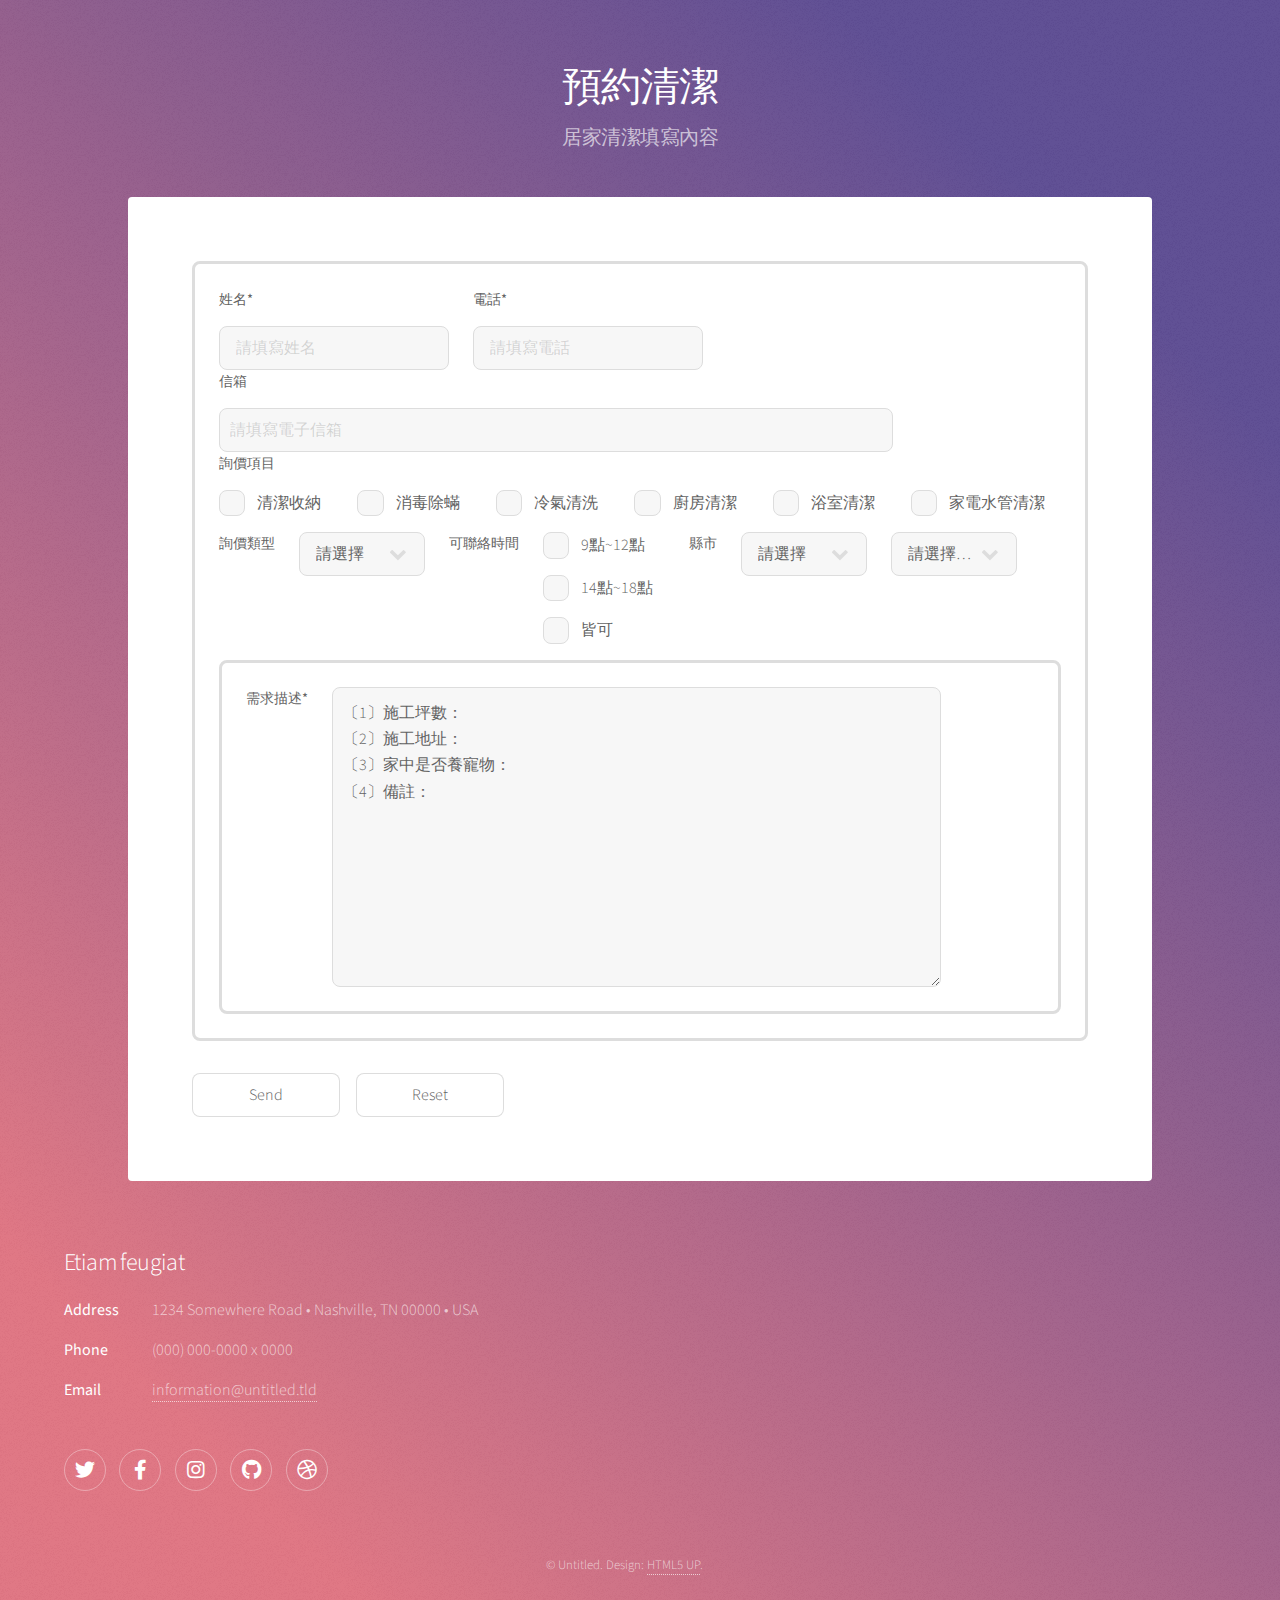
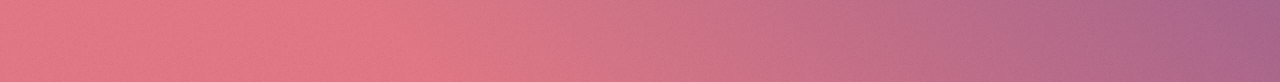
==== commit 101b1f79: "Update generic.html" ====
--- a/generic.html
+++ b/generic.html
@@ -245,13 +245,7 @@
 
 				<!-- Footer -->
 					<footer id="footer">
-						<section>
-							<h2>Aliquam sed mauris</h2>
-							<p>Sed lorem ipsum dolor sit amet et nullam consequat feugiat consequat magna adipiscing tempus etiam dolore veroeros. eget dapibus mauris. Cras aliquet, nisl ut viverra sollicitudin, ligula erat egestas velit, vitae tincidunt odio.</p>
-							<ul class="actions">
-								<li><a href="#" class="button">Learn More</a></li>
-							</ul>
-						</section>
+						
 						<section>
 							<h2>Etiam feugiat</h2>
 							<dl class="alt">
@@ -285,4 +279,4 @@
 			<script src="assets/js/main.js"></script>
 
 	</body>
-</html>+</html>
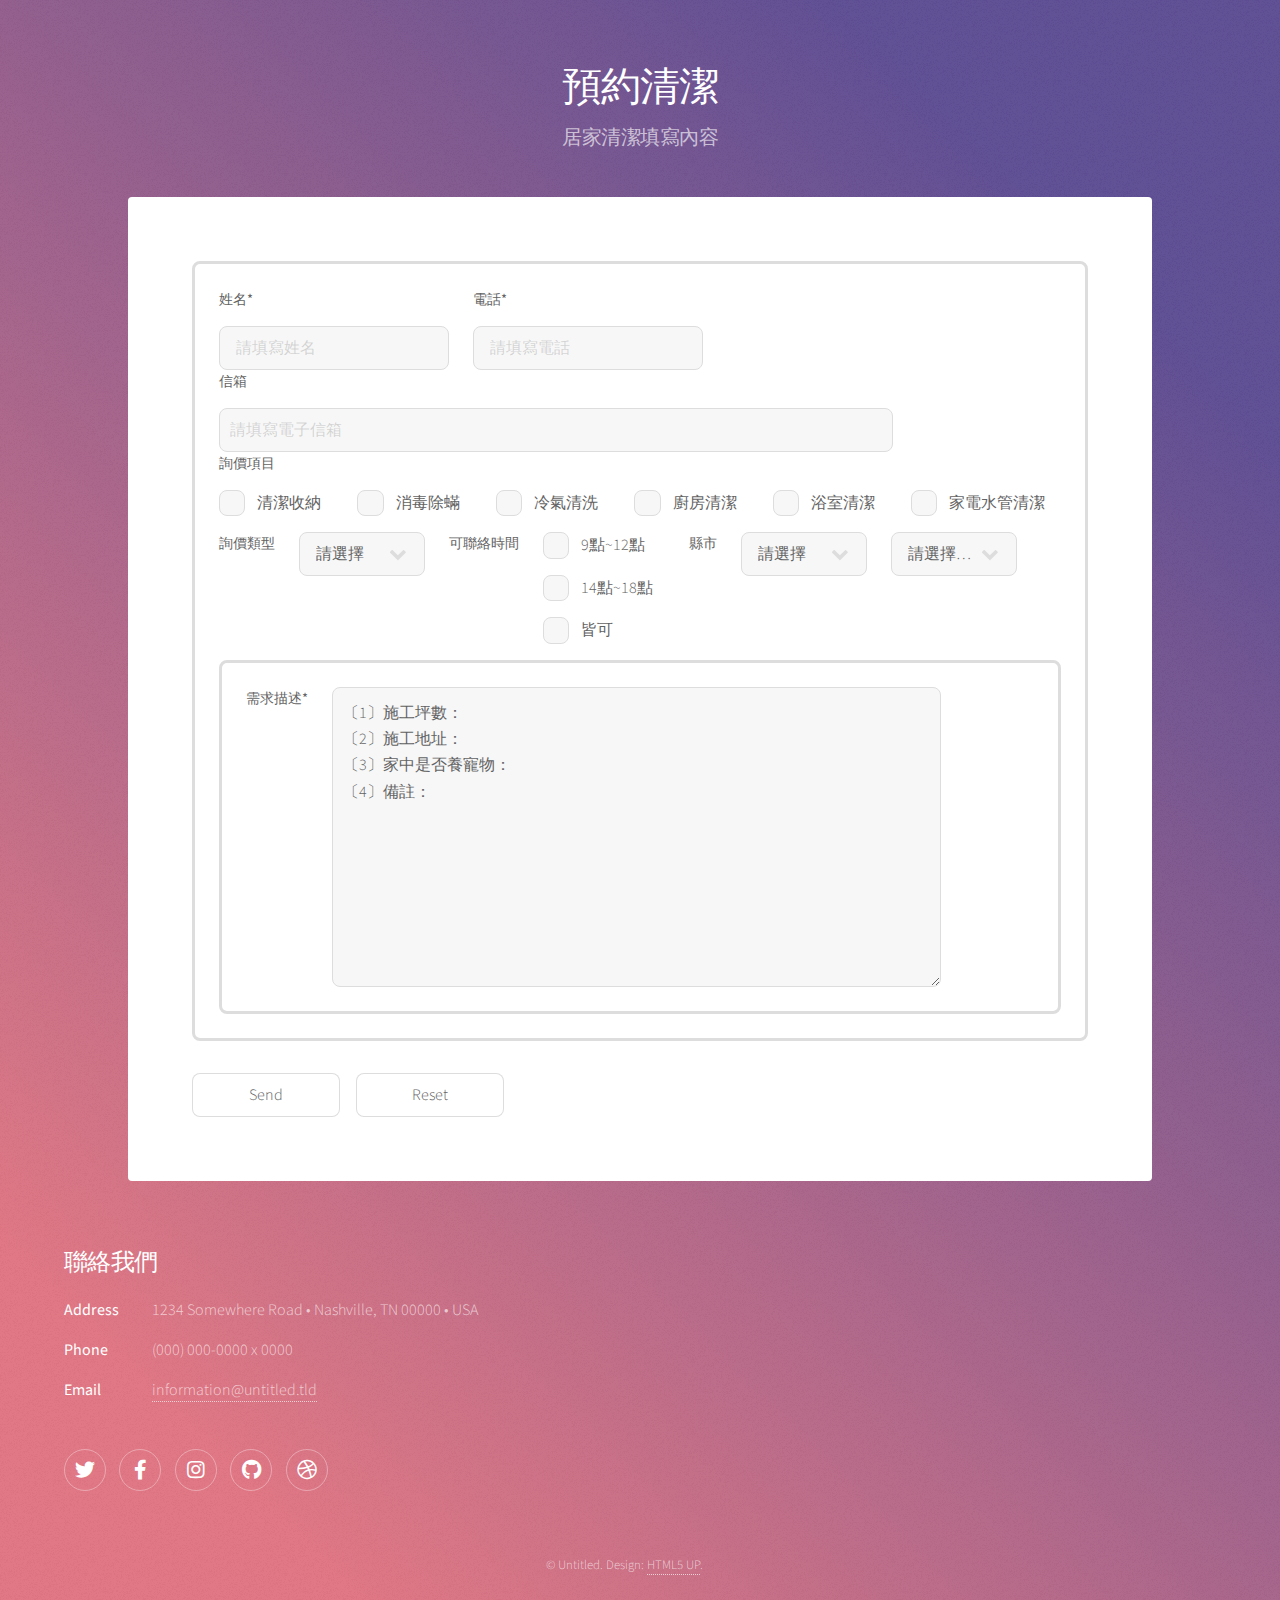
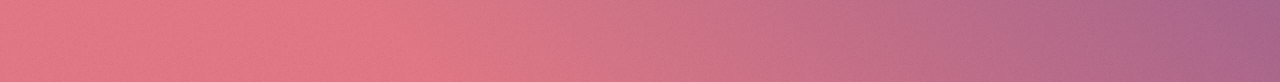
==== commit 4150ed0f: "Update generic.html" ====
--- a/generic.html
+++ b/generic.html
@@ -247,7 +247,7 @@
 					<footer id="footer">
 						
 						<section>
-							<h2>Etiam feugiat</h2>
+							<h2>聯絡我們</h2>
 							<dl class="alt">
 								<dt>Address</dt>
 								<dd>1234 Somewhere Road &bull; Nashville, TN 00000 &bull; USA</dd>
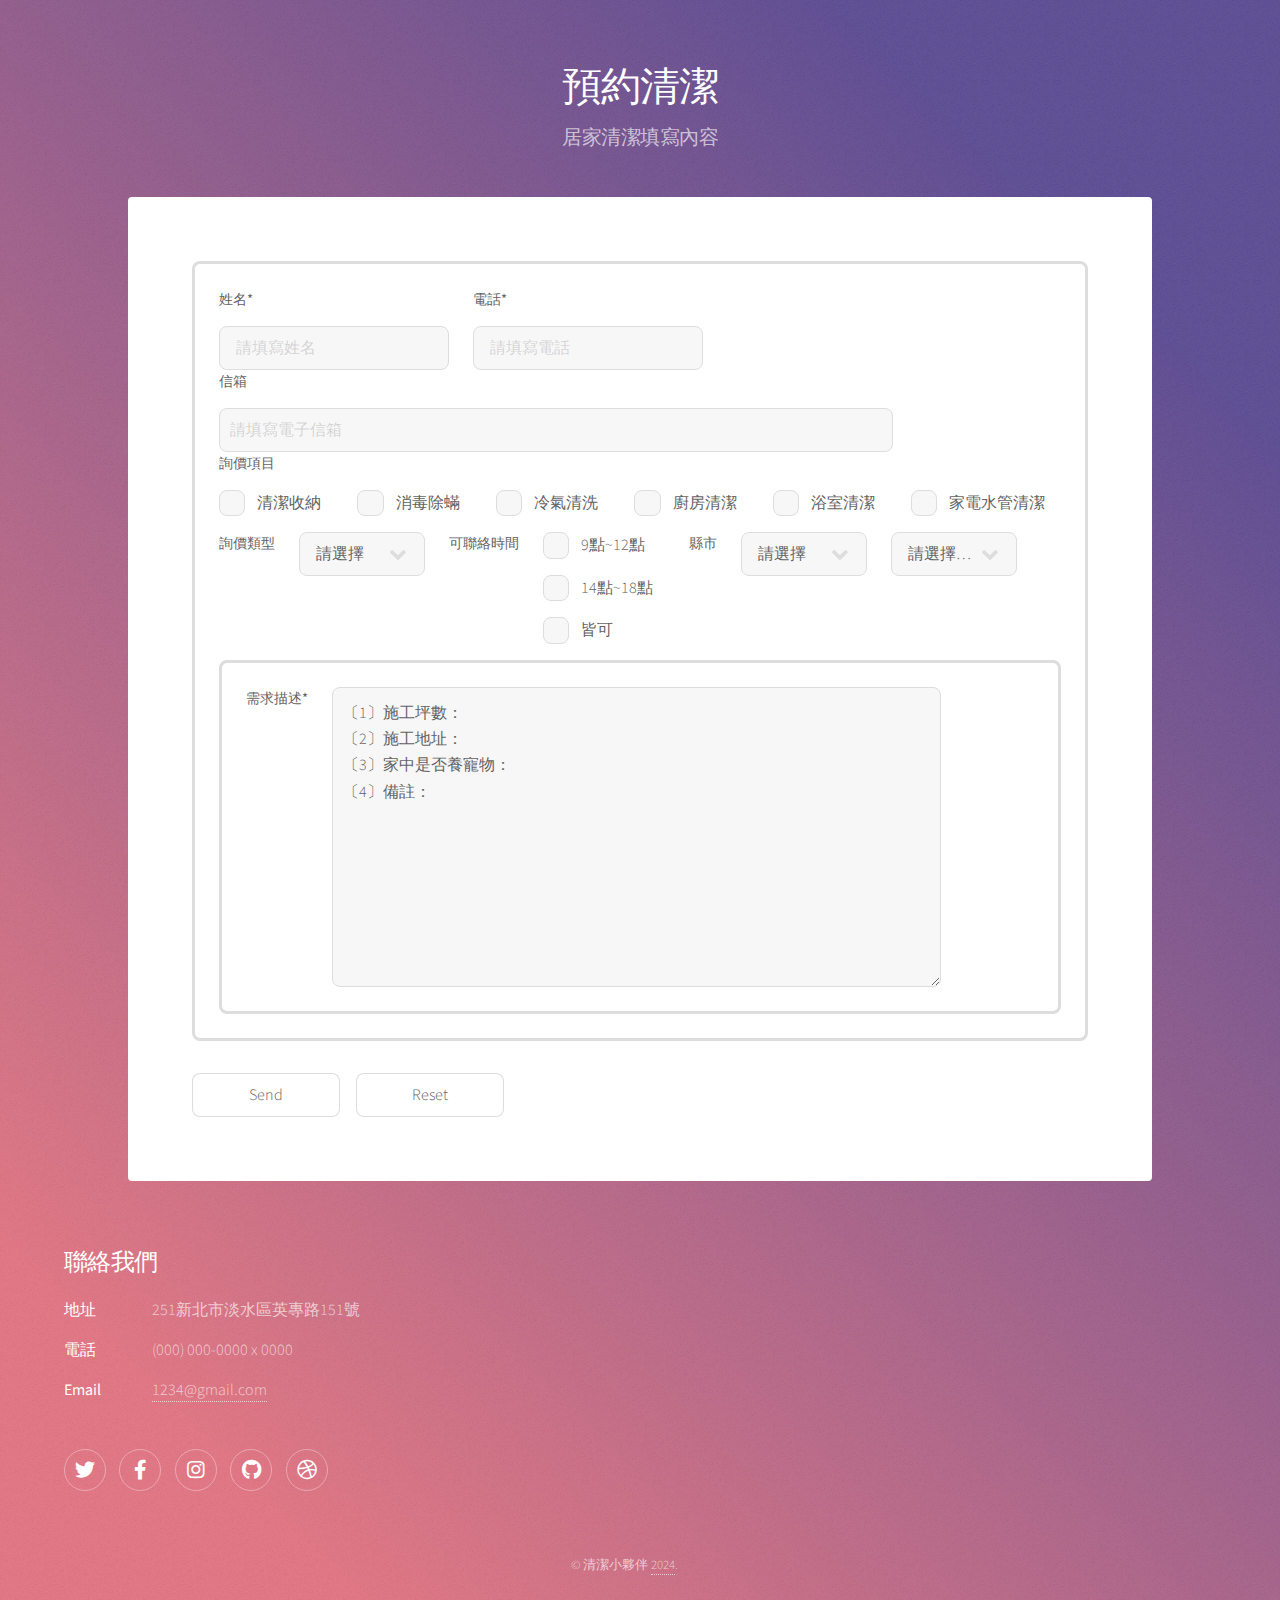
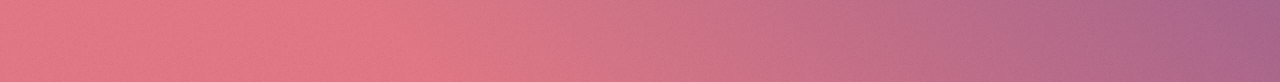
==== commit 775ae17f: "Add files via upload" ====
--- a/generic.html
+++ b/generic.html
@@ -245,26 +245,25 @@
 
 				<!-- Footer -->
 					<footer id="footer">
-						
 						<section>
 							<h2>聯絡我們</h2>
 							<dl class="alt">
-								<dt>Address</dt>
-								<dd>1234 Somewhere Road &bull; Nashville, TN 00000 &bull; USA</dd>
-								<dt>Phone</dt>
+								<dt>地址</dt>
+								<dd>251新北市淡水區英專路151號</dd>
+								<dt>電話</dt>
 								<dd>(000) 000-0000 x 0000</dd>
 								<dt>Email</dt>
-								<dd><a href="#">information@untitled.tld</a></dd>
+								<dd><a href="#">1234@gmail.com</a></dd>
 							</dl>
 							<ul class="icons">
 								<li><a href="#" class="icon brands fa-twitter alt"><span class="label">Twitter</span></a></li>
 								<li><a href="#" class="icon brands fa-facebook-f alt"><span class="label">Facebook</span></a></li>
-								<li><a href="#" class="icon brands fa-instagram alt"><span class="label">Instagram</span></a></li>
+								<li><a href="https://www.instagram.com/good_partnerr?igsh=MTRhd2ZiaWszM2Nobw%3D%3D&utm_source=qr" class="icon brands fa-instagram alt"><span class="label">Instagram</span></a></li>
 								<li><a href="#" class="icon brands fa-github alt"><span class="label">GitHub</span></a></li>
 								<li><a href="#" class="icon brands fa-dribbble alt"><span class="label">Dribbble</span></a></li>
 							</ul>
 						</section>
-						<p class="copyright">&copy; Untitled. Design: <a href="https://html5up.net">HTML5 UP</a>.</p>
+						<p class="copyright">&copy; 清潔小夥伴 <a href="https://html5up.net">2024</a>.</p>
 					</footer>
 
 			</div>
@@ -279,4 +278,4 @@
 			<script src="assets/js/main.js"></script>
 
 	</body>
-</html>
+</html>